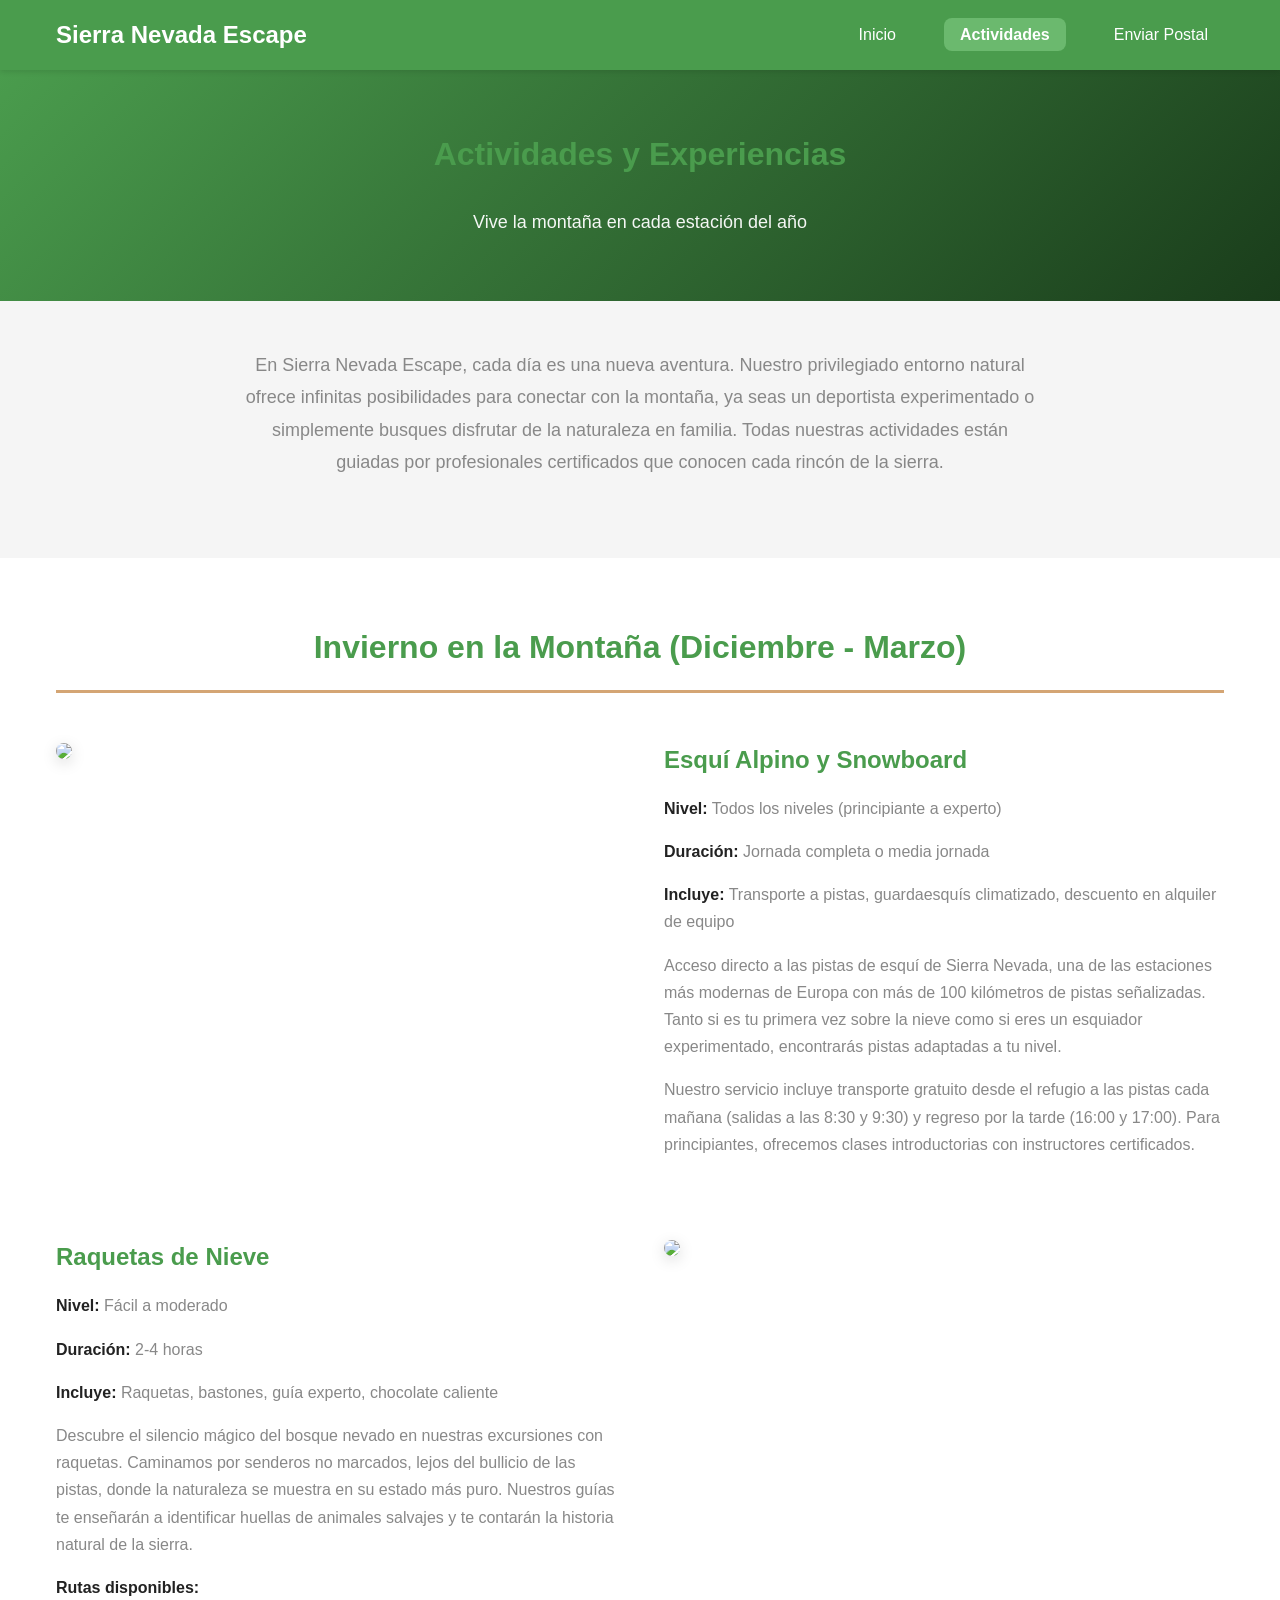
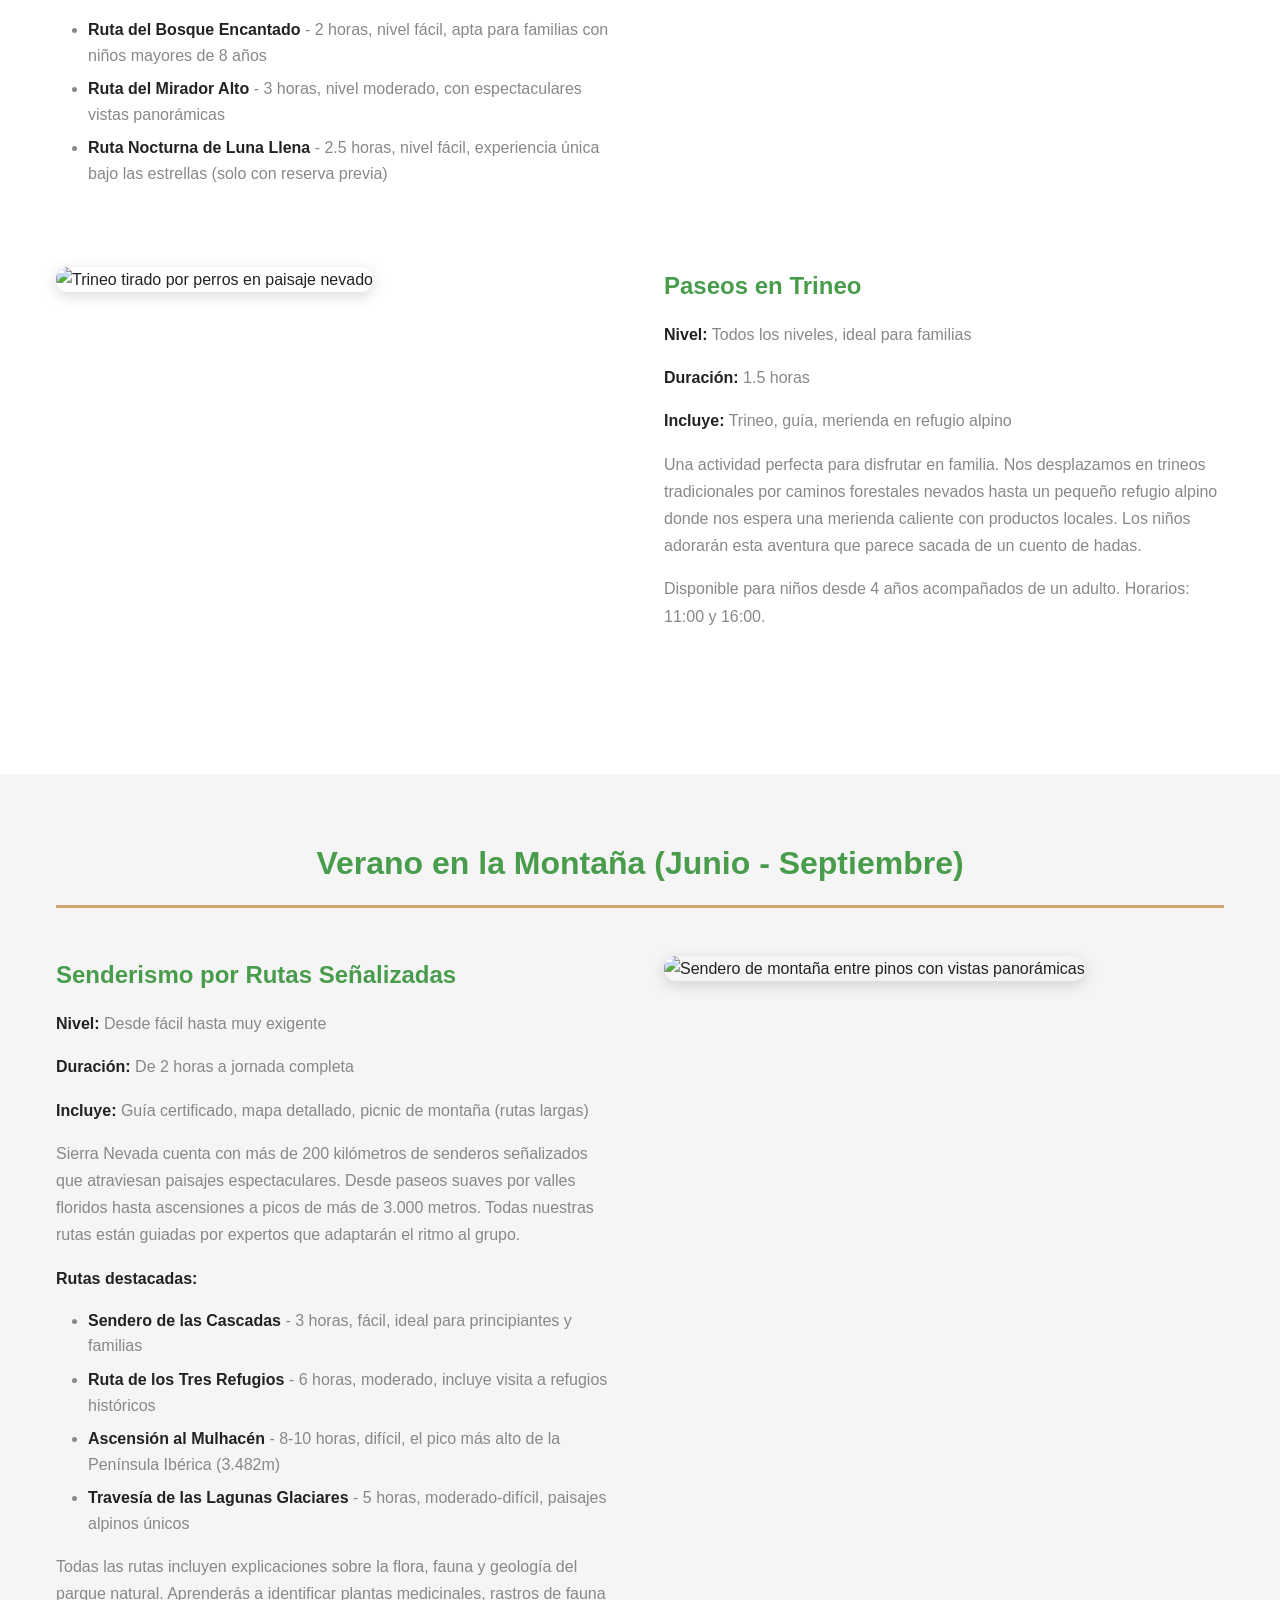
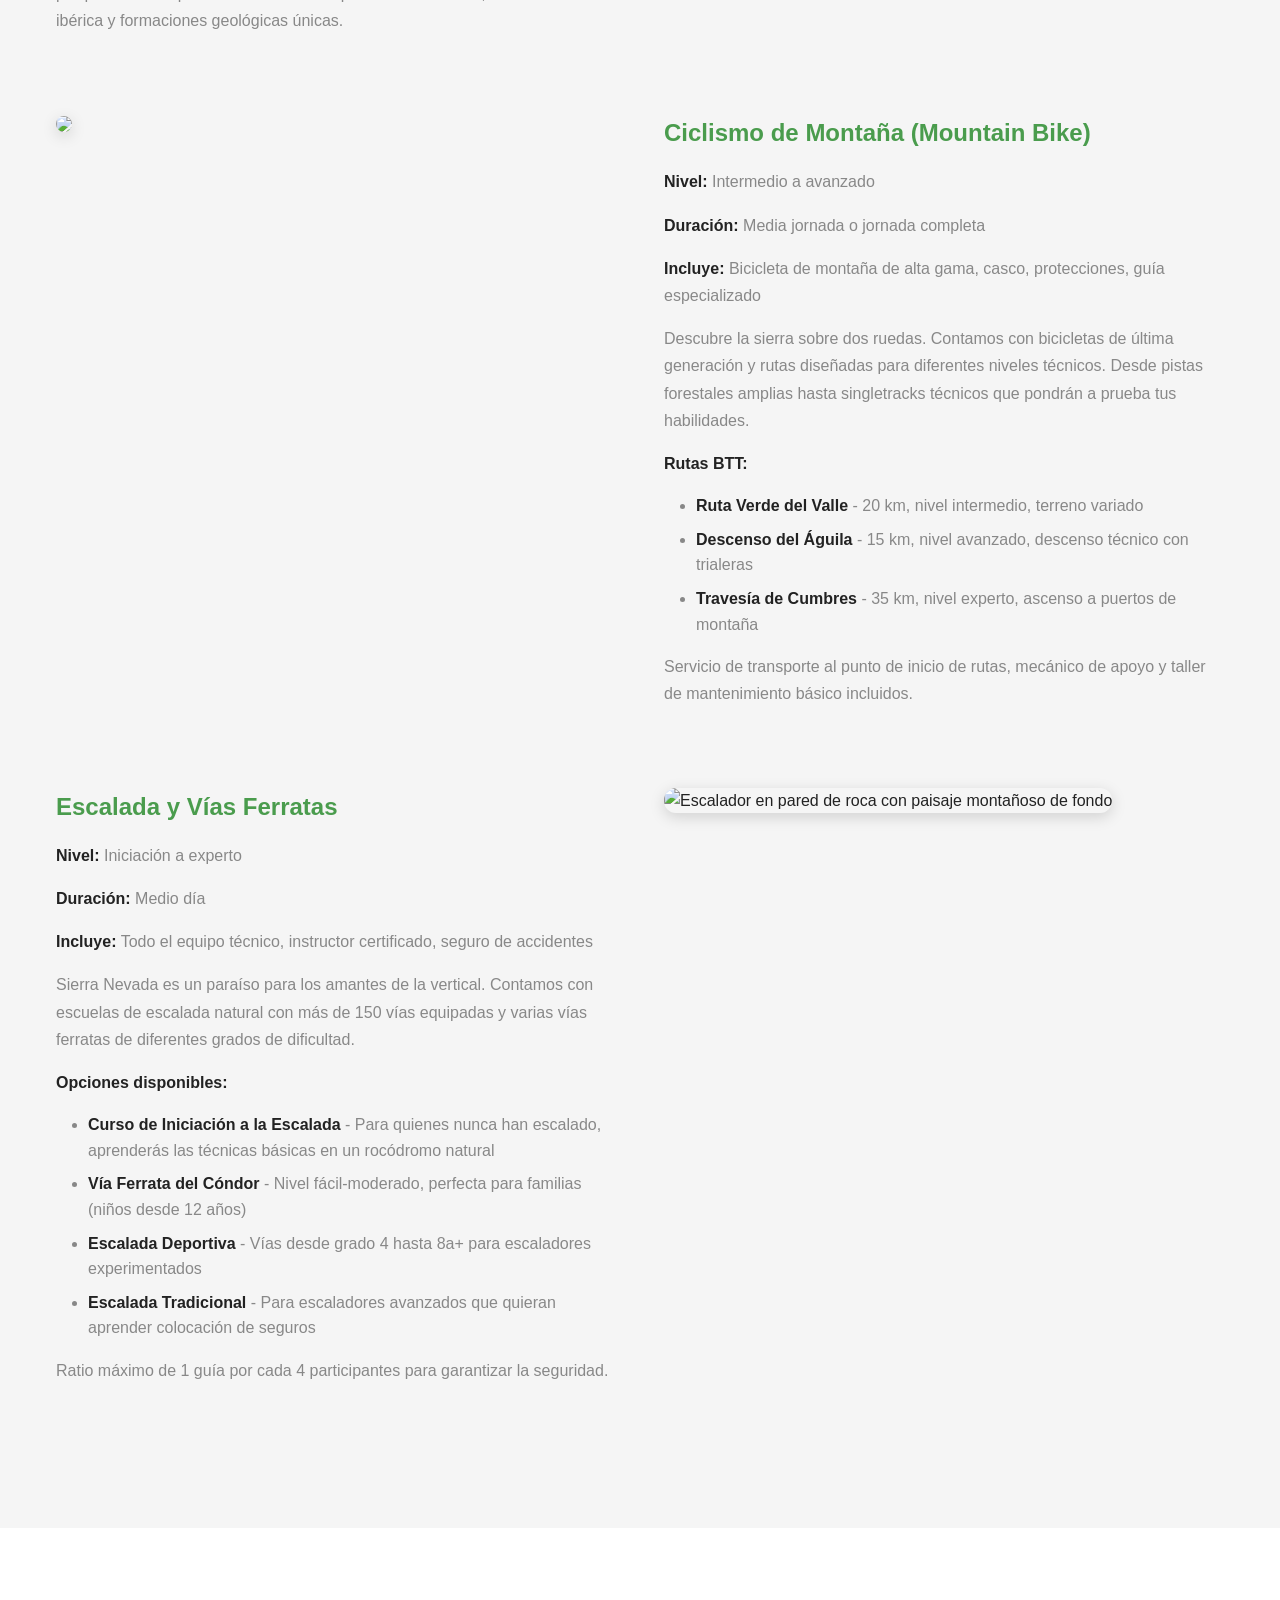
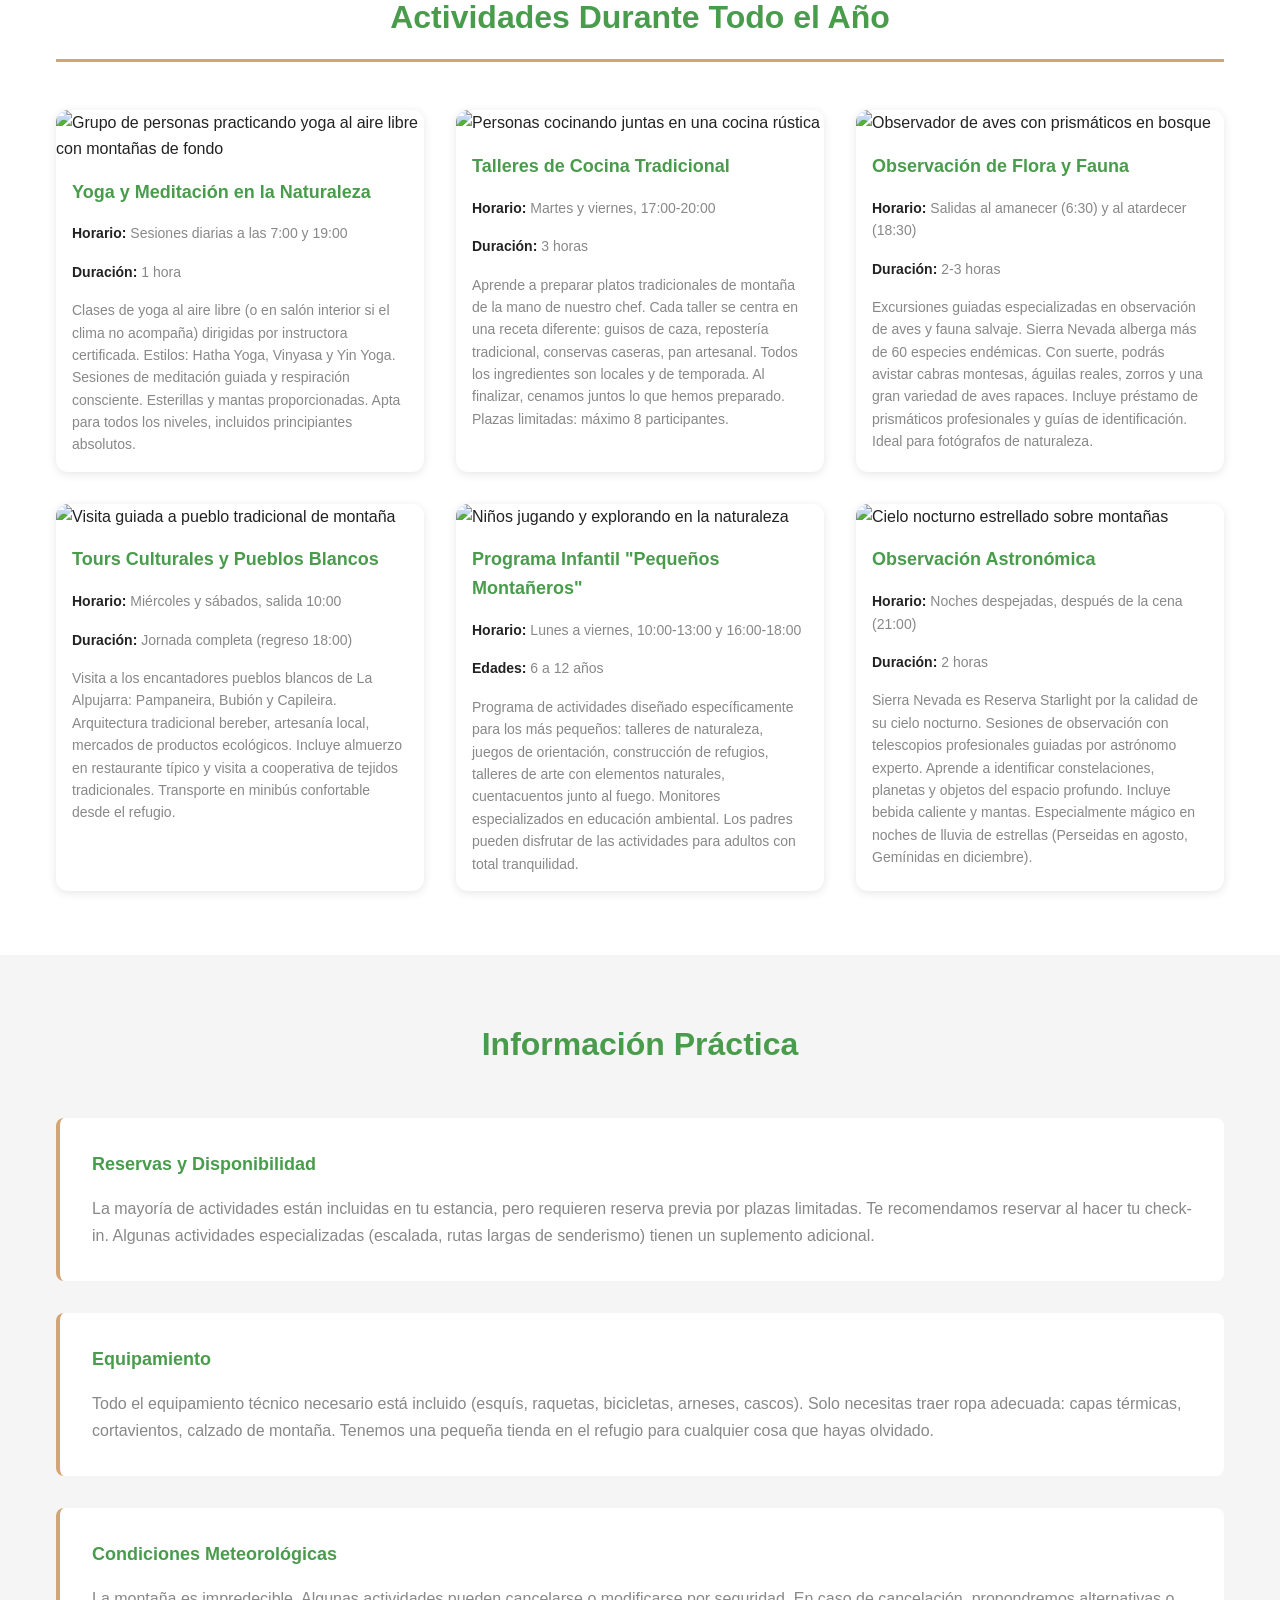
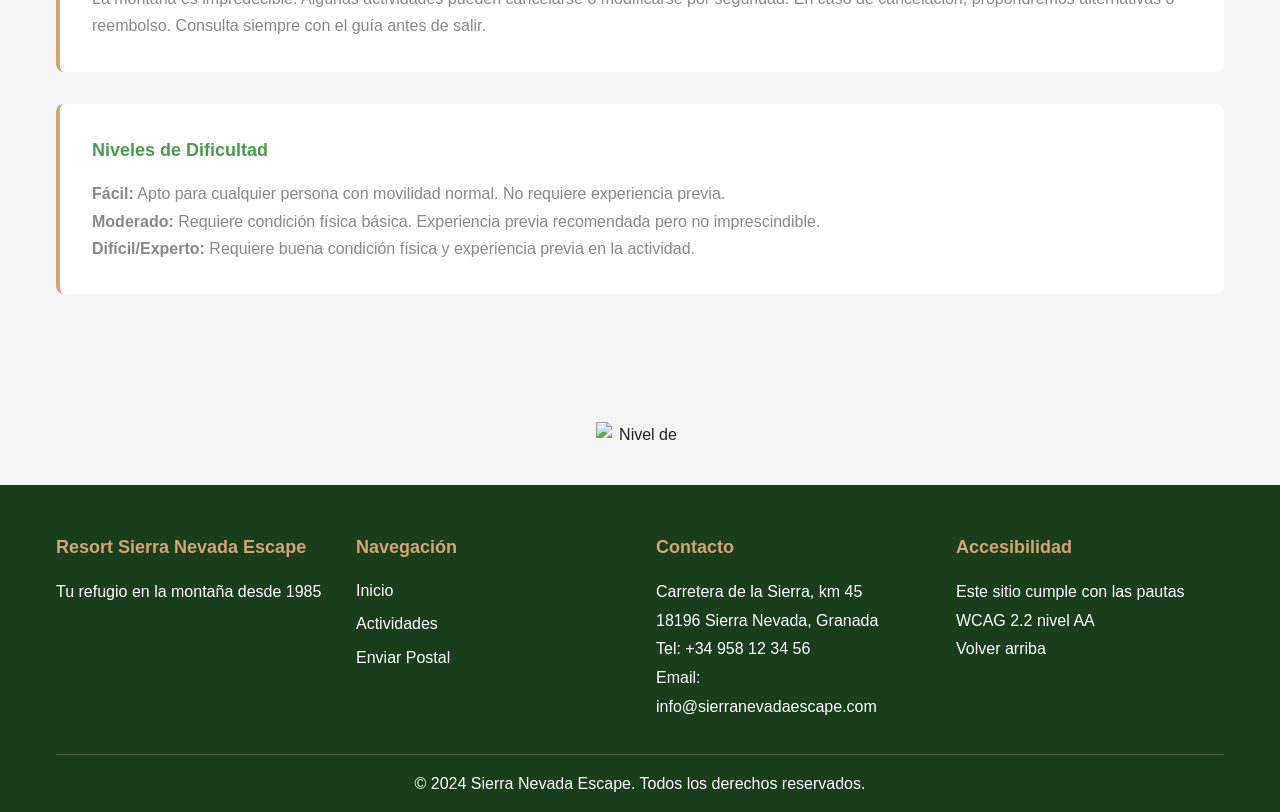
==== actividades.html @ b244ad47 "Init commit" ====
<!DOCTYPE html>
<html>

<head>
    <meta charset="UTF-8">
    <meta name="viewport" content="width=device-width, initial-scale=1.0">
    <meta name="description"
        content="Actividades en Sierra Nevada Escape - Esquí, senderismo, escalada y mucho más durante todo el año en nuestro refugio de montaña.">
    <title>Actividades | Sierra Nevada Escape</title>
    <link rel="stylesheet" href="styles.css">
</head>

<body>

    <header role="banner">
        <nav role="navigation" aria-label="Navegación principal">
            <div class="nav-container">
                <h1 class="logo"><a href="index.html">Sierra Nevada Escape</a></h1>
                <ul class="nav-menu">
                    <li><a href="index.html">Inicio</a></li>
                    <li><a href="actividades.html" aria-current="page">Actividades</a></li>
                    <li><a href="postal.html">Enviar Postal</a></li>
                </ul>
            </div>
        </nav>
    </header>

    <main id="main-content" role="main">
        <!-- Page Header -->
        <section class="page-header" aria-labelledby="page-title">
            <div class="container">
                <h2 id="page-title">Actividades y Experiencias</h2>
                <p class="page-subtitle">Vive la montaña en cada estación del año</p>
            </div>
        </section>

        <!-- Intro Section -->
        <section class="intro-section" aria-labelledby="intro-title">
            <div class="container">
                <h3 id="intro-title" class="sr-only">Introducción a nuestras actividades</h3>
                <p class="intro-text">En Sierra Nevada Escape, cada día es una nueva aventura. Nuestro privilegiado
                    entorno natural ofrece infinitas posibilidades para conectar con la montaña, ya seas un deportista
                    experimentado o simplemente busques disfrutar de la naturaleza en familia. Todas nuestras
                    actividades están guiadas por profesionales certificados que conocen cada rincón de la sierra.</p>
            </div>
        </section>

        <!-- Actividades de Invierno -->
        <section id="invierno" class="actividades-temporada" aria-labelledby="invierno-title">
            <div class="container">
                <h3 id="invierno-title">Invierno en la Montaña (Diciembre - Marzo)</h3>

                <article class="actividad-detallada">
                    <div class="actividad-imagen">
                        <img src="https://images.unsplash.com/photo-1646147188656-a5b181ff38c4?q=80&w=1331&auto=format&fit=crop&ixlib=rb-4.1.0&ixid=M3wxMjA3fDB8MHxwaG90by1wYWdlfHx8fGVufDB8fHx8fA%3D%3D"
                            loading="lazy">
                    </div>
                    <div class="actividad-contenido">
                        <h4>Esquí Alpino y Snowboard</h4>
                        <p><strong>Nivel:</strong> Todos los niveles (principiante a experto)</p>
                        <p><strong>Duración:</strong> Jornada completa o media jornada</p>
                        <p><strong>Incluye:</strong> Transporte a pistas, guardaesquís climatizado, descuento en
                            alquiler de equipo</p>

                        <p>Acceso directo a las pistas de esquí de Sierra Nevada, una de las estaciones más modernas de
                            Europa con más de 100 kilómetros de pistas señalizadas. Tanto si es tu primera vez sobre la
                            nieve como si eres un esquiador experimentado, encontrarás pistas adaptadas a tu nivel.</p>

                        <p>Nuestro servicio incluye transporte gratuito desde el refugio a las pistas cada mañana
                            (salidas a las 8:30 y 9:30) y regreso por la tarde (16:00 y 17:00). Para principiantes,
                            ofrecemos clases introductorias con instructores certificados.</p>
                    </div>
                </article>

                <article class="actividad-detallada">
                    <div class="actividad-contenido">
                        <h4>Raquetas de Nieve</h4>
                        <p><strong>Nivel:</strong> Fácil a moderado</p>
                        <p><strong>Duración:</strong> 2-4 horas</p>
                        <p><strong>Incluye:</strong> Raquetas, bastones, guía experto, chocolate caliente</p>

                        <p>Descubre el silencio mágico del bosque nevado en nuestras excursiones con raquetas. Caminamos
                            por senderos no marcados, lejos del bullicio de las pistas, donde la naturaleza se muestra
                            en su estado más puro. Nuestros guías te enseñarán a identificar huellas de animales
                            salvajes y te contarán la historia natural de la sierra.</p>

                        <p><strong>Rutas disponibles:</strong></p>
                        <ul>
                            <li><strong>Ruta del Bosque Encantado</strong> - 2 horas, nivel fácil, apta para familias
                                con niños mayores de 8 años</li>
                            <li><strong>Ruta del Mirador Alto</strong> - 3 horas, nivel moderado, con espectaculares
                                vistas panorámicas</li>
                            <li><strong>Ruta Nocturna de Luna Llena</strong> - 2.5 horas, nivel fácil, experiencia única
                                bajo las estrellas (solo con reserva previa)</li>
                        </ul>
                    </div>
                    <div class="actividad-imagen">
                        <img src="https://images.unsplash.com/photo-1728081931321-259cebd46e2c?q=80&w=1171&auto=format&fit=crop&ixlib=rb-4.1.0&ixid=M3wxMjA3fDB8MHxwaG90by1wYWdlfHx8fGVufDB8fHx8fA%3D%3D"
                            loading="lazy">
                    </div>
                </article>

                <article class="actividad-detallada">
                    <div class="actividad-imagen">
                        <img src="https://images.unsplash.com/photo-1641646946740-a3aca8f44855?q=80&w=1170&auto=format&fit=crop&ixlib=rb-4.1.0&ixid=M3wxMjA3fDB8MHxwaG90by1wYWdlfHx8fGVufDB8fHx8fA%3D%3D"
                            alt="Trineo tirado por perros en paisaje nevado" loading="lazy">
                    </div>
                    <div class="actividad-contenido">
                        <h4>Paseos en Trineo</h4>
                        <p><strong>Nivel:</strong> Todos los niveles, ideal para familias</p>
                        <p><strong>Duración:</strong> 1.5 horas</p>
                        <p><strong>Incluye:</strong> Trineo, guía, merienda en refugio alpino</p>

                        <p>Una actividad perfecta para disfrutar en familia. Nos desplazamos en trineos tradicionales
                            por caminos forestales nevados hasta un pequeño refugio alpino donde nos espera una merienda
                            caliente con productos locales. Los niños adorarán esta aventura que parece sacada de un
                            cuento de hadas.</p>

                        <p>Disponible para niños desde 4 años acompañados de un adulto. Horarios: 11:00 y 16:00.</p>
                    </div>
                </article>
            </div>
        </section>

        <!-- Actividades de Verano -->
        <section id="verano" class="actividades-temporada bg-light" aria-labelledby="verano-title">
            <div class="container">
                <h3 id="verano-title">Verano en la Montaña (Junio - Septiembre)</h3>

                <article class="actividad-detallada">
                    <div class="actividad-contenido">
                        <h4>Senderismo por Rutas Señalizadas</h4>
                        <p><strong>Nivel:</strong> Desde fácil hasta muy exigente</p>
                        <p><strong>Duración:</strong> De 2 horas a jornada completa</p>
                        <p><strong>Incluye:</strong> Guía certificado, mapa detallado, picnic de montaña (rutas largas)
                        </p>

                        <p>Sierra Nevada cuenta con más de 200 kilómetros de senderos señalizados que atraviesan
                            paisajes espectaculares. Desde paseos suaves por valles floridos hasta ascensiones a picos
                            de más de 3.000 metros. Todas nuestras rutas están guiadas por expertos que adaptarán el
                            ritmo al grupo.</p>

                        <p><strong>Rutas destacadas:</strong></p>
                        <ul>
                            <li><strong>Sendero de las Cascadas</strong> - 3 horas, fácil, ideal para principiantes y
                                familias</li>
                            <li><strong>Ruta de los Tres Refugios</strong> - 6 horas, moderado, incluye visita a
                                refugios históricos</li>
                            <li><strong>Ascensión al Mulhacén</strong> - 8-10 horas, difícil, el pico más alto de la
                                Península Ibérica (3.482m)</li>
                            <li><strong>Travesía de las Lagunas Glaciares</strong> - 5 horas, moderado-difícil, paisajes
                                alpinos únicos</li>
                        </ul>

                        <p>Todas las rutas incluyen explicaciones sobre la flora, fauna y geología del parque natural.
                            Aprenderás a identificar plantas medicinales, rastros de fauna ibérica y formaciones
                            geológicas únicas.</p>
                    </div>
                    <div class="actividad-imagen">
                        <img src="https://images.unsplash.com/photo-1501555088652-021faa106b9b?q=80&w=1173&auto=format&fit=crop&ixlib=rb-4.1.0&ixid=M3wxMjA3fDB8MHxwaG90by1wYWdlfHx8fGVufDB8fHx8fA%3D%3D"
                            alt="Sendero de montaña entre pinos con vistas panorámicas" loading="lazy">
                    </div>
                </article>

                <article class="actividad-detallada">
                    <div class="actividad-imagen">
                        <img src="https://images.unsplash.com/photo-1544191696-102dbdaeeaa0?w=800&h=600&fit=crop"
                            loading="lazy">
                    </div>
                    <div class="actividad-contenido">
                        <h4>Ciclismo de Montaña (Mountain Bike)</h4>
                        <p><strong>Nivel:</strong> Intermedio a avanzado</p>
                        <p><strong>Duración:</strong> Media jornada o jornada completa</p>
                        <p><strong>Incluye:</strong> Bicicleta de montaña de alta gama, casco, protecciones, guía
                            especializado</p>

                        <p>Descubre la sierra sobre dos ruedas. Contamos con bicicletas de última generación y rutas
                            diseñadas para diferentes niveles técnicos. Desde pistas forestales amplias hasta
                            singletracks técnicos que pondrán a prueba tus habilidades.</p>

                        <p><strong>Rutas BTT:</strong></p>
                        <ul>
                            <li><strong>Ruta Verde del Valle</strong> - 20 km, nivel intermedio, terreno variado</li>
                            <li><strong>Descenso del Águila</strong> - 15 km, nivel avanzado, descenso técnico con
                                trialeras</li>
                            <li><strong>Travesía de Cumbres</strong> - 35 km, nivel experto, ascenso a puertos de
                                montaña</li>
                        </ul>

                        <p>Servicio de transporte al punto de inicio de rutas, mecánico de apoyo y taller de
                            mantenimiento básico incluidos.</p>
                    </div>
                </article>

                <article class="actividad-detallada">
                    <div class="actividad-contenido">
                        <h4>Escalada y Vías Ferratas</h4>
                        <p><strong>Nivel:</strong> Iniciación a experto</p>
                        <p><strong>Duración:</strong> Medio día</p>
                        <p><strong>Incluye:</strong> Todo el equipo técnico, instructor certificado, seguro de
                            accidentes</p>

                        <p>Sierra Nevada es un paraíso para los amantes de la vertical. Contamos con escuelas de
                            escalada natural con más de 150 vías equipadas y varias vías ferratas de diferentes grados
                            de dificultad.</p>

                        <p><strong>Opciones disponibles:</strong></p>
                        <ul>
                            <li><strong>Curso de Iniciación a la Escalada</strong> - Para quienes nunca han escalado,
                                aprenderás las técnicas básicas en un rocódromo natural</li>
                            <li><strong>Vía Ferrata del Cóndor</strong> - Nivel fácil-moderado, perfecta para familias
                                (niños desde 12 años)</li>
                            <li><strong>Escalada Deportiva</strong> - Vías desde grado 4 hasta 8a+ para escaladores
                                experimentados</li>
                            <li><strong>Escalada Tradicional</strong> - Para escaladores avanzados que quieran aprender
                                colocación de seguros</li>
                        </ul>

                        <p>Ratio máximo de 1 guía por cada 4 participantes para garantizar la seguridad.</p>
                    </div>
                    <div class="actividad-imagen">
                        <img src="https://images.unsplash.com/photo-1545212586-f25d3631b77f?q=80&w=1167&auto=format&fit=crop&ixlib=rb-4.1.0&ixid=M3wxMjA3fDB8MHxwaG90by1wYWdlfHx8fGVufDB8fHx8fA%3D%3D"
                            alt="Escalador en pared de roca con paisaje montañoso de fondo" loading="lazy">
                    </div>
                </article>
            </div>
        </section>

        <!-- Actividades Todo el Año -->
        <section id="todo-ano" class="actividades-temporada" aria-labelledby="todo-ano-title">
            <div class="container">
                <h3 id="todo-ano-title">Actividades Durante Todo el Año</h3>

                <div class="grid">
                    <article class="activity-card-extended">
                        <img src="https://images.unsplash.com/photo-1506126613408-eca07ce68773?w=600&h=400&fit=crop"
                            alt="Grupo de personas practicando yoga al aire libre con montañas de fondo" loading="lazy">
                        <h4>Yoga y Meditación en la Naturaleza</h4>
                        <p><strong>Horario:</strong> Sesiones diarias a las 7:00 y 19:00</p>
                        <p><strong>Duración:</strong> 1 hora</p>
                        <p>Clases de yoga al aire libre (o en salón interior si el clima no acompaña) dirigidas por
                            instructora certificada. Estilos: Hatha Yoga, Vinyasa y Yin Yoga. Sesiones de meditación
                            guiada y respiración consciente. Esterillas y mantas proporcionadas. Apta para todos los
                            niveles, incluidos principiantes absolutos.</p>
                    </article>

                    <article class="activity-card-extended">
                        <img src="https://images.unsplash.com/photo-1556910103-1c02745aae4d?w=600&h=400&fit=crop"
                            alt="Personas cocinando juntas en una cocina rústica" loading="lazy">
                        <h4>Talleres de Cocina Tradicional</h4>
                        <p><strong>Horario:</strong> Martes y viernes, 17:00-20:00</p>
                        <p><strong>Duración:</strong> 3 horas</p>
                        <p>Aprende a preparar platos tradicionales de montaña de la mano de nuestro chef. Cada taller se
                            centra en una receta diferente: guisos de caza, repostería tradicional, conservas caseras,
                            pan artesanal. Todos los ingredientes son locales y de temporada. Al finalizar, cenamos
                            juntos lo que hemos preparado. Plazas limitadas: máximo 8 participantes.</p>
                    </article>

                    <article class="activity-card-extended">
                        <img src="https://images.unsplash.com/photo-1516738901171-8eb4fc13bd20?w=600&h=400&fit=crop"
                            alt="Observador de aves con prismáticos en bosque" loading="lazy">
                        <h4>Observación de Flora y Fauna</h4>
                        <p><strong>Horario:</strong> Salidas al amanecer (6:30) y al atardecer (18:30)</p>
                        <p><strong>Duración:</strong> 2-3 horas</p>
                        <p>Excursiones guiadas especializadas en observación de aves y fauna salvaje. Sierra Nevada
                            alberga más de 60 especies endémicas. Con suerte, podrás avistar cabras montesas, águilas
                            reales, zorros y una gran variedad de aves rapaces. Incluye préstamo de prismáticos
                            profesionales y guías de identificación. Ideal para fotógrafos de naturaleza.</p>
                    </article>

                    <article class="activity-card-extended">
                        <img src="https://images.unsplash.com/photo-1503454537195-1dcabb73ffb9?w=600&h=400&fit=crop"
                            alt="Visita guiada a pueblo tradicional de montaña" loading="lazy">
                        <h4>Tours Culturales y Pueblos Blancos</h4>
                        <p><strong>Horario:</strong> Miércoles y sábados, salida 10:00</p>
                        <p><strong>Duración:</strong> Jornada completa (regreso 18:00)</p>
                        <p>Visita a los encantadores pueblos blancos de La Alpujarra: Pampaneira, Bubión y Capileira.
                            Arquitectura tradicional bereber, artesanía local, mercados de productos ecológicos. Incluye
                            almuerzo en restaurante típico y visita a cooperativa de tejidos tradicionales. Transporte
                            en minibús confortable desde el refugio.</p>
                    </article>

                    <article class="activity-card-extended">
                        <img src="https://images.unsplash.com/photo-1596464716127-f2a82984de30?w=600&h=400&fit=crop"
                            alt="Niños jugando y explorando en la naturaleza" loading="lazy">
                        <h4>Programa Infantil "Pequeños Montañeros"</h4>
                        <p><strong>Horario:</strong> Lunes a viernes, 10:00-13:00 y 16:00-18:00</p>
                        <p><strong>Edades:</strong> 6 a 12 años</p>
                        <p>Programa de actividades diseñado específicamente para los más pequeños: talleres de
                            naturaleza, juegos de orientación, construcción de refugios, talleres de arte con elementos
                            naturales, cuentacuentos junto al fuego. Monitores especializados en educación ambiental.
                            Los padres pueden disfrutar de las actividades para adultos con total tranquilidad.</p>
                    </article>

                    <article class="activity-card-extended">
                        <img src="https://images.unsplash.com/photo-1419242902214-272b3f66ee7a?w=600&h=400&fit=crop"
                            alt="Cielo nocturno estrellado sobre montañas" loading="lazy">
                        <h4>Observación Astronómica</h4>
                        <p><strong>Horario:</strong> Noches despejadas, después de la cena (21:00)</p>
                        <p><strong>Duración:</strong> 2 horas</p>
                        <p>Sierra Nevada es Reserva Starlight por la calidad de su cielo nocturno. Sesiones de
                            observación con telescopios profesionales guiadas por astrónomo experto. Aprende a
                            identificar constelaciones, planetas y objetos del espacio profundo. Incluye bebida caliente
                            y mantas. Especialmente mágico en noches de lluvia de estrellas (Perseidas en agosto,
                            Gemínidas en diciembre).</p>
                    </article>
                </div>
            </div>
        </section>

        <!-- Información Práctica -->
        <section class="info-practica" aria-labelledby="info-title">
            <div class="container">
                <h3 id="info-title">Información Práctica</h3>

                <article class="info-box">
                    <h4>Reservas y Disponibilidad</h4>
                    <p>La mayoría de actividades están incluidas en tu estancia, pero requieren reserva previa por
                        plazas limitadas. Te recomendamos reservar al hacer tu check-in. Algunas actividades
                        especializadas (escalada, rutas largas de senderismo) tienen un suplemento adicional.</p>
                </article>

                <article class="info-box">
                    <h4>Equipamiento</h4>
                    <p>Todo el equipamiento técnico necesario está incluido (esquís, raquetas, bicicletas, arneses,
                        cascos). Solo necesitas traer ropa adecuada: capas térmicas, cortavientos, calzado de montaña.
                        Tenemos una pequeña tienda en el refugio para cualquier cosa que hayas olvidado.</p>
                </article>

                <article class="info-box">
                    <h4>Condiciones Meteorológicas</h4>
                    <p>La montaña es impredecible. Algunas actividades pueden cancelarse o modificarse por seguridad. En
                        caso de cancelación, propondremos alternativas o reembolso. Consulta siempre con el guía antes
                        de salir.</p>
                </article>

                <article class="info-box">
                    <h4>Niveles de Dificultad</h4>
                    <p><strong>Fácil:</strong> Apto para cualquier persona con movilidad normal. No requiere experiencia
                        previa.<br>
                        <strong>Moderado:</strong> Requiere condición física básica. Experiencia previa recomendada pero
                        no imprescindible.<br>
                        <strong>Difícil/Experto:</strong> Requiere buena condición física y experiencia previa en la
                        actividad.
                    </p>
                </article>
            </div>
        </section>
    </main>

    <!-- Accessibility Features Info -->
    <section class="accessibility-info" aria-labelledby="accessibility-title">
        <h2 id="accessibility-title" class="sr-only">Información de accesibilidad</h2>
        <div class="wcag-badges">
            <img src="https://www.w3.org/WAI/wcag2AA-blue.png"
                alt="Nivel de conformidad AA de las Pautas de Accesibilidad para el Contenido Web 2.2" width="88"
                height="31">
        </div>
    </section>

    <footer role="contentinfo">
        <div class="container">
            <div class="footer-content">
                <div class="footer-section">
                    <h3>Resort Sierra Nevada Escape</h3>
                    <p>Tu refugio en la montaña desde 1985</p>
                </div>

                <div class="footer-section">
                    <h3>Navegación</h3>
                    <ul class="footer-links">
                        <li><a href="index.html">Inicio</a></li>
                        <li><a href="actividades.html">Actividades</a></li>
                        <li><a href="postal.html">Enviar Postal</a></li>
                    </ul>
                </div>

                <div class="footer-section">
                    <h3>Contacto</h3>
                    <address>
                        <p>Carretera de la Sierra, km 45</p>
                        <p>18196 Sierra Nevada, Granada</p>
                        <p>Tel: <a href="tel:+34958123456">+34 958 12 34 56</a></p>
                        <p>Email: <a href="mailto:info@sierranevadaescape.com">info@sierranevadaescape.com</a></p>
                    </address>
                </div>

                <div class="footer-section">
                    <h3>Accesibilidad</h3>
                    <p>Este sitio cumple con las pautas WCAG 2.2 nivel AA</p>
                    <p><a href="#main-content">Volver arriba</a></p>
                </div>
            </div>

            <div class="footer-bottom">
                <p>&copy; 2024 Sierra Nevada Escape. Todos los derechos reservados.</p>
            </div>
        </div>
    </footer>

    <script src="app.js"></script>
</body>

</html>
---- styles.css ----
/* ================================
   CSS Variables para accesibilidad
   ================================ */
:root {
    /* Colores principales con contraste WCAG AA */
    --color-primary: #4a9c4d;
    --color-primary-dark: #1a3d1b;
    --color-primary-light: #6bb96e;
    --color-secondary: #d4a574;
    --color-accent: #8b4513;

    /* Colores de fondo */
    --color-bg-light: #ffffff;
    --color-bg-gray: #f5f5f5;
    --color-bg-dark: #333333;

    /* Colores de texto con contraste adecuado */
    --color-text-dark: #222222;
    --color-text-light: #ffffff;
    --color-text-gray: #888888;

    /* Estados */
    --color-error: #c41e3a;
    --color-success: #2d862d;
    --color-focus: #0066cc;

    /* Espaciado */
    --spacing-xs: 0.5rem;
    --spacing-sm: 1rem;
    --spacing-md: 2rem;
    --spacing-lg: 3rem;
    --spacing-xl: 4rem;

    /* Tipografía */
    --font-family-base: -apple-system, BlinkMacSystemFont, 'Segoe UI', Roboto, 'Helvetica Neue', Arial, sans-serif;
    --font-size-base: 16px;
    --font-size-sm: 0.875rem;
    --font-size-lg: 1.125rem;
    --font-size-xl: 1.5rem;
    --font-size-2xl: 2rem;
    --font-size-3xl: 2.5rem;

    --line-height-base: 1.6;
    --line-height-heading: 1.3;

    /* Transiciones */
    --transition-base: all 0.3s ease;

    /* Bordes */
    --border-radius: 8px;
    --border-radius-lg: 12px;
}

/* ================================
   Reset y Base
   ================================ */
* {
    margin: 0;
    padding: 0;
    box-sizing: border-box;
}

html {
    scroll-behavior: smooth;
    font-size: var(--font-size-base);
}

body {
    font-family: var(--font-family-base);
    line-height: var(--line-height-base);
    color: var(--color-text-dark);
    background-color: var(--color-bg-light);
}

/* ================================
   Accesibilidad
   ================================ */

/* Skip link para navegación por teclado */
.skip-link {
    position: absolute;
    top: -40px;
    left: 0;
    background: var(--color-primary);
    color: var(--color-text-light);
    padding: var(--spacing-sm);
    text-decoration: none;
    z-index: 100;
    font-weight: bold;
}

.skip-link:focus {
    top: 0;
}

/* Texto solo para lectores de pantalla */
.sr-only {
    position: absolute;
    width: 1px;
    height: 1px;
    padding: 0;
    margin: -1px;
    overflow: hidden;
    clip: rect(0, 0, 0, 0);
    white-space: nowrap;
    border-width: 0;
}

/* Focus visible para navegación por teclado */
*:focus-visible {
    outline: 3px solid var(--color-focus);
    outline-offset: 2px;
}

/* ================================
   Header y Navegación
   ================================ */
header {
    background-color: var(--color-primary);
    color: var(--color-text-light);
    padding: var(--spacing-sm) 0;
    position: sticky;
    top: 0;
    z-index: 50;
    box-shadow: 0 2px 5px rgba(0, 0, 0, 0.1);
}

.nav-container {
    max-width: 1200px;
    margin: 0 auto;
    padding: 0 var(--spacing-sm);
    display: flex;
    justify-content: space-between;
    align-items: center;
    flex-wrap: wrap;
}

.logo {
    font-size: var(--font-size-xl);
    font-weight: bold;
    margin: 0;
}

.nav-menu {
    list-style: none;
    display: flex;
    gap: var(--spacing-md);
    flex-wrap: wrap;
}

.nav-menu a {
    color: var(--color-text-light);
    text-decoration: none;
    padding: var(--spacing-xs) var(--spacing-sm);
    border-radius: var(--border-radius);
    transition: var(--transition-base);
}

.nav-menu a:hover,
.nav-menu a:focus {
    background-color: var(--color-primary-light);
}

/* ================================
   Hero Section
   ================================ */
.hero {
    background: linear-gradient(rgba(44, 95, 45, 0.7), rgba(44, 95, 45, 0.7)),
        url('https://images.unsplash.com/photo-1506905925346-21bda4d32df4?w=1600&h=900&fit=crop') center/cover;
    color: var(--color-text-light);
    padding: var(--spacing-xl) var(--spacing-sm);
    text-align: center;
    min-height: 500px;
    display: flex;
    align-items: center;
    justify-content: center;
}

.hero-content {
    max-width: 800px;
}

.hero-content h2 {
    font-size: var(--font-size-3xl);
    margin-bottom: var(--spacing-sm);
    line-height: var(--line-height-heading);
}

.hero-subtitle {
    font-size: var(--font-size-xl);
    margin-bottom: var(--spacing-md);
}

.hero-description {
    font-size: var(--font-size-lg);
    margin-bottom: var(--spacing-md);
    max-width: 600px;
    margin-left: auto;
    margin-right: auto;
}

.cta-button {
    display: inline-block;
    background-color: var(--color-secondary);
    color: var(--color-text-dark);
    padding: var(--spacing-sm) var(--spacing-md);
    border-radius: var(--border-radius);
    text-decoration: none;
    font-weight: bold;
    font-size: var(--font-size-lg);
    transition: var(--transition-base);
}

.cta-button:hover,
.cta-button:focus {
    background-color: var(--color-accent);
    color: var(--color-text-light);
    transform: translateY(-2px);
    box-shadow: 0 4px 8px rgba(0, 0, 0, 0.2);
}

/* ================================
   WCAG Badges
   ================================ */
.accessibility-info {
    background-color: var(--color-bg-gray);
    padding: var(--spacing-md) 0;
    text-align: center;
}

.wcag-badges {
    display: flex;
    justify-content: center;
    align-items: center;
    gap: var(--spacing-sm);
}

/* ================================
   Container y Grid
   ================================ */
.container {
    max-width: 1200px;
    margin: 0 auto;
    padding: 0 var(--spacing-sm);
}

section {
    padding: var(--spacing-xl) 0;
}

section h2 {
    font-size: var(--font-size-2xl);
    margin-bottom: var(--spacing-md);
    text-align: center;
    color: var(--color-primary);
    line-height: var(--line-height-heading);
}

.section-intro {
    text-align: center;
    font-size: var(--font-size-lg);
    max-width: 700px;
    margin: 0 auto var(--spacing-lg);
    color: var(--color-text-gray);
}

.grid {
    display: grid;
    grid-template-columns: repeat(auto-fit, minmax(300px, 1fr));
    gap: var(--spacing-md);
    margin-top: var(--spacing-md);
}

/* ================================
   Cards
   ================================ */
.card {
    background: var(--color-bg-light);
    border-radius: var(--border-radius-lg);
    overflow: hidden;
    box-shadow: 0 2px 10px rgba(0, 0, 0, 0.1);
    transition: var(--transition-base);
}

.card:hover,
.card:focus-within {
    transform: translateY(-5px);
    box-shadow: 0 5px 20px rgba(0, 0, 0, 0.15);
}

.card img {
    width: 100%;
    height: 250px;
    object-fit: cover;
    display: block;
}

.card h3 {
    font-size: var(--font-size-xl);
    margin: var(--spacing-sm);
    color: var(--color-primary);
}

.card p {
    margin: 0 var(--spacing-sm) var(--spacing-sm);
    color: var(--color-text-gray);
}

/* ================================
   Instalaciones Section
   ================================ */
.instalaciones {
    background-color: var(--color-bg-light);
}

/* ================================
   Actividades Section
   ================================ */
.actividades {
    background-color: var(--color-bg-gray);
}

.activity-card {
    background: var(--color-bg-light);
    padding: var(--spacing-md);
    border-radius: var(--border-radius-lg);
    box-shadow: 0 2px 10px rgba(0, 0, 0, 0.1);
}

.activity-card h3 {
    font-size: var(--font-size-xl);
    color: var(--color-primary);
    margin-bottom: var(--spacing-sm);
    border-bottom: 2px solid var(--color-secondary);
    padding-bottom: var(--spacing-xs);
}

.activity-card ul {
    list-style-position: inside;
    padding-left: 0;
}

.activity-card li {
    padding: var(--spacing-xs) 0;
    color: var(--color-text-gray);
}

/* ================================
   Video Section
   ================================ */
.video-section {
    background-color: var(--color-bg-light);
}

.video-wrapper {
    max-width: 900px;
    margin: 0 auto;
}

.video-wrapper video {
    width: 100%;
    height: auto;
    border-radius: var(--border-radius-lg);
    box-shadow: 0 5px 20px rgba(0, 0, 0, 0.2);
}

.video-description {
    margin-top: var(--spacing-sm);
    text-align: center;
    color: var(--color-text-gray);
    font-style: italic;
}

/* ================================
   Formulario de Postal
   ================================ */
.postal-section {
    background-color: var(--color-bg-light);
}

.postal-form {
    max-width: 800px;
    margin: 0 auto;
    background: var(--color-bg-gray);
    padding: var(--spacing-lg);
    border-radius: var(--border-radius-lg);
    box-shadow: 0 2px 10px rgba(0, 0, 0, 0.1);
}

fieldset {
    border: 2px solid var(--color-primary);
    padding: var(--spacing-md);
    margin-bottom: var(--spacing-md);
    border-radius: var(--border-radius);
}

legend {
    font-weight: bold;
    font-size: var(--font-size-lg);
    color: var(--color-primary);
    padding: 0 var(--spacing-xs);
}

.image-selector {
    display: grid;
    grid-template-columns: repeat(auto-fit, minmax(150px, 1fr));
    gap: var(--spacing-sm);
    margin-top: var(--spacing-sm);
}

.image-option {
    position: relative;
    cursor: pointer;
    border: 3px solid transparent;
    border-radius: var(--border-radius);
    overflow: hidden;
    transition: var(--transition-base);
}

.image-option:hover,
.image-option:focus-within {
    border-color: var(--color-secondary);
}

.image-option input[type="radio"] {
    position: absolute;
    opacity: 0;
}

.image-option input[type="radio"]:checked+img {
    border: 4px solid var(--color-primary);
}

.image-option input[type="radio"]:focus+img {
    outline: 3px solid var(--color-focus);
    outline-offset: 2px;
}

.image-option img {
    width: 100%;
    height: 150px;
    object-fit: cover;
    display: block;
    border: 4px solid transparent;
    transition: var(--transition-base);
}

.image-label {
    display: block;
    padding: var(--spacing-xs);
    background: var(--color-bg-light);
    text-align: center;
    font-size: var(--font-size-sm);
    font-weight: 500;
}

.form-group {
    margin-bottom: var(--spacing-md);
}

.form-group label {
    display: block;
    font-weight: 600;
    margin-bottom: var(--spacing-xs);
    color: var(--color-text-dark);
}

.form-group input,
.form-group textarea {
    width: 100%;
    padding: var(--spacing-sm);
    border: 2px solid #cccccc;
    border-radius: var(--border-radius);
    font-family: var(--font-family-base);
    font-size: var(--font-size-base);
    transition: var(--transition-base);
}

.form-group input:focus,
.form-group textarea:focus {
    border-color: var(--color-primary);
    outline: none;
}

.form-group input:invalid:not(:placeholder-shown),
.form-group textarea:invalid:not(:placeholder-shown) {
    border-color: var(--color-error);
}

.help-text {
    display: block;
    margin-top: var(--spacing-xs);
    font-size: var(--font-size-sm);
    color: var(--color-text-gray);
}

.error-message {
    color: var(--color-error);
    font-size: var(--font-size-sm);
    margin-top: var(--spacing-xs);
    font-weight: 600;
    display: none;
}

.error-message:not(:empty) {
    display: block;
}

.submit-button {
    background-color: var(--color-primary);
    color: var(--color-text-light);
    padding: var(--spacing-sm) var(--spacing-lg);
    border: none;
    border-radius: var(--border-radius);
    font-size: var(--font-size-lg);
    font-weight: bold;
    cursor: pointer;
    transition: var(--transition-base);
    width: 100%;
}

.submit-button:hover,
.submit-button:focus {
    background-color: var(--color-primary-dark);
    transform: translateY(-2px);
    box-shadow: 0 4px 8px rgba(0, 0, 0, 0.2);
}

.submit-button:active {
    transform: translateY(0);
}

/* ================================
   Modal
   ================================ */
.modal {
    display: none;
    position: fixed;
    z-index: 1000;
    left: 0;
    top: 0;
    width: 100%;
    height: 100%;
    background-color: rgba(0, 0, 0, 0.7);
    align-items: center;
    justify-content: center;
}

.modal[aria-hidden="false"] {
    display: flex;
}

.modal-content {
    background-color: var(--color-bg-light);
    padding: var(--spacing-lg);
    border-radius: var(--border-radius-lg);
    max-width: 500px;
    width: 90%;
    box-shadow: 0 5px 30px rgba(0, 0, 0, 0.3);
    text-align: center;
}

.modal-content h3 {
    color: var(--color-success);
    font-size: var(--font-size-2xl);
    margin-bottom: var(--spacing-sm);
}

.modal-content p {
    margin-bottom: var(--spacing-md);
    font-size: var(--font-size-lg);
}

/* ================================
   Footer
   ================================ */
footer {
    background-color: var(--color-primary-dark);
    color: var(--color-text-light);
    padding: var(--spacing-lg) 0 var(--spacing-sm);
}

.footer-content {
    display: grid;
    grid-template-columns: repeat(auto-fit, minmax(250px, 1fr));
    gap: var(--spacing-md);
    margin-bottom: var(--spacing-md);
}

.footer-section h3 {
    font-size: var(--font-size-lg);
    margin-bottom: var(--spacing-sm);
    color: var(--color-secondary);
}

.footer-section p,
.footer-section address {
    font-style: normal;
    line-height: 1.8;
}

.footer-section a {
    color: var(--color-text-light);
    text-decoration: none;
    transition: var(--transition-base);
}

.footer-section a:hover,
.footer-section a:focus {
    color: var(--color-secondary);
    text-decoration: underline;
}

.footer-bottom {
    border-top: 1px solid rgba(255, 255, 255, 0.2);
    padding-top: var(--spacing-sm);
    text-align: center;
}

/* ================================
   Responsive
   ================================ */
@media (max-width: 768px) {
    :root {
        --font-size-3xl: 2rem;
        --font-size-2xl: 1.5rem;
        --font-size-xl: 1.25rem;
    }

    .nav-container {
        flex-direction: column;
        gap: var(--spacing-sm);
    }

    .nav-menu {
        flex-direction: column;
        width: 100%;
        text-align: center;
        gap: var(--spacing-xs);
    }

    .hero {
        min-height: 400px;
        padding: var(--spacing-lg) var(--spacing-sm);
    }

    .grid {
        grid-template-columns: 1fr;
    }

    .image-selector {
        grid-template-columns: repeat(2, 1fr);
    }

    .gallery-grid {
        grid-template-columns: 1fr;
    }
}

@media (max-width: 480px) {
    .image-selector {
        grid-template-columns: 1fr;
    }
}

/* ================================
   Página de Confirmación
   ================================ */

/* Confirmación Hero */
.confirmacion-hero {
    background: linear-gradient(135deg, var(--color-success) 0%, #1e6b1e 100%);
    color: var(--color-text-light);
    padding: var(--spacing-xl) var(--spacing-sm);
    text-align: center;
    min-height: 60vh;
    display: flex;
    align-items: center;
    justify-content: center;
}

.confirmacion-content {
    max-width: 700px;
    margin: 0 auto;
}

.confirmacion-icono {
    margin-bottom: var(--spacing-md);
    animation: checkmark-animation 0.6s ease-out;
}

@keyframes checkmark-animation {
    0% {
        transform: scale(0) rotate(-45deg);
        opacity: 0;
    }

    50% {
        transform: scale(1.2) rotate(5deg);
    }

    100% {
        transform: scale(1) rotate(0deg);
        opacity: 1;
    }
}

.confirmacion-content h2 {
    font-size: var(--font-size-3xl);
    color: var(--color-text-light);
    margin-bottom: var(--spacing-md);
    line-height: var(--line-height-heading);
}

.confirmacion-mensaje {
    font-size: var(--font-size-xl);
    margin-bottom: var(--spacing-lg);
    line-height: 1.6;
}

.confirmacion-detalles {
    background: rgba(255, 255, 255, 0.15);
    border-radius: var(--border-radius-lg);
    padding: var(--spacing-md);
    margin-bottom: var(--spacing-lg);
    backdrop-filter: blur(10px);
}

.confirmacion-detalles p {
    margin: var(--spacing-xs) 0;
    font-size: var(--font-size-lg);
}

.confirmacion-detalles strong {
    font-weight: 700;
    color: var(--color-secondary);
}

.confirmacion-acciones {
    display: flex;
    gap: var(--spacing-sm);
    justify-content: center;
    flex-wrap: wrap;
    margin-top: var(--spacing-lg);
}

.btn-primary,
.btn-secondary {
    padding: var(--spacing-sm) var(--spacing-lg);
    border-radius: var(--border-radius);
    text-decoration: none;
    font-weight: bold;
    font-size: var(--font-size-lg);
    transition: var(--transition-base);
    display: inline-block;
}

.btn-primary {
    background-color: var(--color-secondary);
    color: var(--color-text-dark);
}

.btn-primary:hover,
.btn-primary:focus {
    background-color: var(--color-accent);
    color: var(--color-text-light);
    transform: translateY(-2px);
    box-shadow: 0 4px 12px rgba(0, 0, 0, 0.3);
}

.btn-secondary {
    background-color: rgba(255, 255, 255, 0.2);
    color: var(--color-text-light);
    border: 2px solid var(--color-text-light);
}

.btn-secondary:hover,
.btn-secondary:focus {
    background-color: var(--color-text-light);
    color: var(--color-primary);
    transform: translateY(-2px);
}

/* Siguiente Paso */
.siguiente-paso {
    padding: var(--spacing-xl) 0;
    background-color: var(--color-bg-light);
}

.siguiente-paso h3 {
    text-align: center;
    font-size: var(--font-size-2xl);
    color: var(--color-primary);
    margin-bottom: var(--spacing-lg);
}

.siguiente-grid {
    display: grid;
    grid-template-columns: repeat(auto-fit, minmax(280px, 1fr));
    gap: var(--spacing-md);
    margin-top: var(--spacing-md);
}

.siguiente-card {
    background: var(--color-bg-gray);
    padding: var(--spacing-lg);
    border-radius: var(--border-radius-lg);
    text-align: center;
    transition: var(--transition-base);
    border: 2px solid transparent;
}

.siguiente-card:hover,
.siguiente-card:focus-within {
    border-color: var(--color-primary);
    transform: translateY(-5px);
    box-shadow: 0 5px 20px rgba(0, 0, 0, 0.1);
}

.siguiente-icono {
    font-size: 3rem;
    display: block;
    margin-bottom: var(--spacing-sm);
}

.siguiente-card h4 {
    font-size: var(--font-size-xl);
    color: var(--color-primary);
    margin-bottom: var(--spacing-sm);
}

.siguiente-card p {
    color: var(--color-text-gray);
    margin-bottom: var(--spacing-md);
    line-height: 1.6;
}

.siguiente-link {
    display: inline-block;
    color: var(--color-primary);
    text-decoration: none;
    font-weight: 600;
    padding: var(--spacing-xs) var(--spacing-md);
    border: 2px solid var(--color-primary);
    border-radius: var(--border-radius);
    transition: var(--transition-base);
}

.siguiente-link:hover,
.siguiente-link:focus {
    background-color: var(--color-primary);
    color: var(--color-text-light);
}

/* Testimonios */
.testimonios-seccion {
    padding: var(--spacing-xl) 0;
    background-color: var(--color-bg-gray);
}

.testimonios-seccion h3 {
    text-align: center;
    font-size: var(--font-size-2xl);
    color: var(--color-primary);
    margin-bottom: var(--spacing-lg);
}

.testimonios-grid {
    display: grid;
    grid-template-columns: repeat(auto-fit, minmax(300px, 1fr));
    gap: var(--spacing-md);
}

.testimonio-card {
    background: var(--color-bg-light);
    padding: var(--spacing-lg);
    border-radius: var(--border-radius-lg);
    box-shadow: 0 2px 10px rgba(0, 0, 0, 0.08);
    border-left: 4px solid var(--color-secondary);
}

.testimonio-card blockquote {
    margin: 0;
}

.testimonio-card p {
    font-style: italic;
    color: var(--color-text-gray);
    line-height: 1.7;
    margin-bottom: var(--spacing-md);
    font-size: var(--font-size-lg);
}

.testimonio-card footer {
    display: flex;
    flex-direction: column;
    gap: var(--spacing-xs);
}

.testimonio-card cite {
    font-style: normal;
    font-weight: 600;
    color: var(--color-primary);
}

.testimonio-fecha {
    font-size: var(--font-size-sm);
    color: var(--color-text-gray);
}

/* Social Section */
.social-section {
    padding: var(--spacing-xl) 0;
    background-color: var(--color-bg-light);
    text-align: center;
}

.social-section h3 {
    font-size: var(--font-size-2xl);
    color: var(--color-primary);
    margin-bottom: var(--spacing-sm);
}

.social-intro {
    font-size: var(--font-size-lg);
    color: var(--color-text-gray);
    margin-bottom: var(--spacing-lg);
    max-width: 600px;
    margin-left: auto;
    margin-right: auto;
}

.social-links {
    display: flex;
    gap: var(--spacing-md);
    justify-content: center;
    flex-wrap: wrap;
}

.social-link {
    display: flex;
    align-items: center;
    gap: var(--spacing-xs);
    padding: var(--spacing-sm) var(--spacing-lg);
    background-color: var(--color-bg-gray);
    color: var(--color-text-dark);
    text-decoration: none;
    border-radius: var(--border-radius);
    font-weight: 600;
    transition: var(--transition-base);
    border: 2px solid transparent;
}

.social-link:hover,
.social-link:focus {
    border-color: var(--color-primary);
    background-color: var(--color-primary);
    color: var(--color-text-light);
    transform: translateY(-2px);
}

.social-link span:first-child {
    font-size: 1.5rem;
}

/* ================================
   Responsive - Confirmación
   ================================ */
@media (max-width: 768px) {
    .confirmacion-content h2 {
        font-size: var(--font-size-2xl);
    }

    .confirmacion-mensaje {
        font-size: var(--font-size-lg);
    }

    .confirmacion-acciones {
        flex-direction: column;
        width: 100%;
    }

    .btn-primary,
    .btn-secondary {
        width: 100%;
    }

    .siguiente-grid,
    .testimonios-grid {
        grid-template-columns: 1fr;
    }

    .social-links {
        flex-direction: column;
        max-width: 300px;
        margin: 0 auto;
    }

    .social-link {
        width: 100%;
        justify-content: center;
    }
}

/* ================================
   Nuevos estilos para estructura multi-página
   ================================ */

/* Logo link */
.logo a {
    color: inherit;
    text-decoration: none;
}

.logo a:hover,
.logo a:focus {
    opacity: 0.9;
}

/* Indicador de página activa */
.nav-menu a[aria-current="page"] {
    background-color: var(--color-primary-light);
    font-weight: bold;
}

/* Page Header */
.page-header {
    background: linear-gradient(135deg, var(--color-primary) 0%, var(--color-primary-dark) 100%);
    color: var(--color-text-light);
    padding: var(--spacing-xl) var(--spacing-sm);
    text-align: center;
}

.page-subtitle {
    font-size: var(--font-size-lg);
    margin-top: var(--spacing-sm);
    opacity: 0.95;
}

/* About Section */
.sobre-nosotros {
    background-color: var(--color-bg-light);
}

.about-content {
    display: grid;
    grid-template-columns: 1fr 1fr;
    gap: var(--spacing-lg);
    align-items: center;
    margin-top: var(--spacing-md);
}

.about-text p {
    margin-bottom: var(--spacing-sm);
    color: var(--color-text-gray);
    text-align: justify;
}

.about-image img {
    width: 100%;
    height: auto;
    border-radius: var(--border-radius-lg);
    box-shadow: 0 5px 20px rgba(0, 0, 0, 0.15);
}

/* Ventajas Grid */
.ventajas {
    background-color: var(--color-bg-gray);
}

.ventajas-grid {
    display: grid;
    grid-template-columns: repeat(auto-fit, minmax(300px, 1fr));
    gap: var(--spacing-md);
    margin-top: var(--spacing-md);
}

.ventaja-item {
    background: var(--color-bg-light);
    padding: var(--spacing-md);
    border-radius: var(--border-radius);
    box-shadow: 0 2px 10px rgba(0, 0, 0, 0.08);
    transition: var(--transition-base);
}

.ventaja-item:hover,
.ventaja-item:focus-within {
    transform: translateY(-3px);
    box-shadow: 0 5px 15px rgba(0, 0, 0, 0.12);
}

.ventaja-item h3 {
    font-size: var(--font-size-lg);
    margin-bottom: var(--spacing-sm);
    color: var(--color-primary);
}

.ventaja-item p {
    color: var(--color-text-gray);
    line-height: 1.7;
}

/* CTA Section */
.cta-section {
    background: linear-gradient(135deg, var(--color-primary) 0%, var(--color-primary-dark) 100%);
    color: var(--color-text-light);
    text-align: center;
    padding: var(--spacing-xl) var(--spacing-sm);
}

.cta-section h2 {
    color: var(--color-text-light);
    margin-bottom: var(--spacing-sm);
}

.cta-section>p {
    font-size: var(--font-size-lg);
    margin-bottom: var(--spacing-lg);
}

.cta-links {
    display: grid;
    grid-template-columns: repeat(auto-fit, minmax(250px, 1fr));
    gap: var(--spacing-md);
    max-width: 900px;
    margin: 0 auto;
}

.cta-link-card {
    background: var(--color-bg-light);
    color: var(--color-text-dark);
    padding: var(--spacing-md);
    border-radius: var(--border-radius-lg);
    text-decoration: none;
    transition: var(--transition-base);
    box-shadow: 0 4px 12px rgba(0, 0, 0, 0.15);
}

.cta-link-card:hover,
.cta-link-card:focus {
    transform: translateY(-5px);
    box-shadow: 0 8px 20px rgba(0, 0, 0, 0.25);
}

.cta-link-card h3 {
    color: var(--color-primary);
    font-size: var(--font-size-xl);
    margin-bottom: var(--spacing-xs);
}

.cta-link-card p {
    color: var(--color-text-gray);
    font-size: var(--font-size-sm);
}

/* Footer Links */
.footer-links {
    list-style: none;
    padding: 0;
}

.footer-links li {
    margin-bottom: var(--spacing-xs);
}

/* Intro Section */
.intro-section {
    background-color: var(--color-bg-gray);
    padding: var(--spacing-lg) 0;
}

.intro-text {
    max-width: 800px;
    margin: 0 auto;
    font-size: var(--font-size-lg);
    line-height: 1.8;
    color: var(--color-text-gray);
    text-align: center;
}

.intro-text:first-of-type {
    margin-bottom: var(--spacing-md);
}

/* Actividades Temporada */
.actividades-temporada {
    padding: var(--spacing-xl) 0;
}

.actividades-temporada.bg-light {
    background-color: var(--color-bg-gray);
}

.actividades-temporada h3 {
    font-size: var(--font-size-2xl);
    color: var(--color-primary);
    margin-bottom: var(--spacing-lg);
    text-align: center;
    border-bottom: 3px solid var(--color-secondary);
    padding-bottom: var(--spacing-sm);
}

/* Actividad Detallada */
.actividad-detallada {
    display: grid;
    grid-template-columns: 1fr 1fr;
    gap: var(--spacing-lg);
    margin-bottom: var(--spacing-xl);
    align-items: start;
}

.actividad-imagen img {
    width: 100%;
    height: auto;
    border-radius: var(--border-radius-lg);
    box-shadow: 0 4px 15px rgba(0, 0, 0, 0.15);
}

.actividad-contenido h4 {
    font-size: var(--font-size-xl);
    color: var(--color-primary);
    margin-bottom: var(--spacing-sm);
}

.actividad-contenido p {
    margin-bottom: var(--spacing-sm);
    line-height: 1.7;
    color: var(--color-text-gray);
}

.actividad-contenido strong {
    color: var(--color-text-dark);
    font-weight: 600;
}

.actividad-contenido ul {
    margin: var(--spacing-sm) 0 var(--spacing-sm) var(--spacing-md);
    color: var(--color-text-gray);
}

.actividad-contenido li {
    margin-bottom: var(--spacing-xs);
    line-height: 1.6;
}

/* Activity Card Extended */
.activity-card-extended {
    background: var(--color-bg-light);
    border-radius: var(--border-radius-lg);
    overflow: hidden;
    box-shadow: 0 2px 10px rgba(0, 0, 0, 0.1);
    transition: var(--transition-base);
}

.activity-card-extended:hover,
.activity-card-extended:focus-within {
    transform: translateY(-5px);
    box-shadow: 0 5px 20px rgba(0, 0, 0, 0.15);
}

.activity-card-extended img {
    width: 100%;
    height: 200px;
    object-fit: cover;
}

.activity-card-extended h4 {
    font-size: var(--font-size-lg);
    color: var(--color-primary);
    margin: var(--spacing-sm);
}

.activity-card-extended p {
    margin: 0 var(--spacing-sm) var(--spacing-sm);
    color: var(--color-text-gray);
    font-size: var(--font-size-sm);
}

.activity-card-extended strong {
    color: var(--color-text-dark);
}

/* Info Práctica */
.info-practica {
    background-color: var(--color-bg-gray);
    padding: var(--spacing-xl) 0;
}

.info-practica h3 {
    text-align: center;
    color: var(--color-primary);
    font-size: var(--font-size-2xl);
    margin-bottom: var(--spacing-lg);
}

.info-box {
    background: var(--color-bg-light);
    padding: var(--spacing-md);
    border-radius: var(--border-radius);
    margin-bottom: var(--spacing-md);
    border-left: 4px solid var(--color-secondary);
}

.info-box h4 {
    color: var(--color-primary);
    font-size: var(--font-size-lg);
    margin-bottom: var(--spacing-sm);
}

.info-box p {
    color: var(--color-text-gray);
    line-height: 1.7;
}



/* Postal Intro */
.postal-intro {
    background-color: var(--color-bg-gray);
    padding: var(--spacing-lg) 0;
}

.intro-content p {
    max-width: 800px;
    margin: 0 auto var(--spacing-md);
    font-size: var(--font-size-lg);
    line-height: 1.8;
    color: var(--color-text-gray);
    text-align: center;
}

/* Fieldset Description */
.fieldset-description {
    font-size: var(--font-size-sm);
    color: var(--color-text-gray);
    margin-top: var(--spacing-xs);
    font-style: italic;
}

/* Textarea Footer */
.textarea-footer {
    display: flex;
    justify-content: space-between;
    align-items: center;
    margin-top: var(--spacing-xs);
}

.char-counter {
    font-size: var(--font-size-sm);
    color: var(--color-text-gray);
    font-weight: 600;
}

/* Form Actions */
.form-actions {
    display: flex;
    gap: var(--spacing-sm);
    margin-top: var(--spacing-md);
}

.reset-button {
    background-color: var(--color-bg-gray);
    color: var(--color-text-dark);
    padding: var(--spacing-sm) var(--spacing-md);
    border: 2px solid var(--color-primary);
    border-radius: var(--border-radius);
    font-size: var(--font-size-base);
    font-weight: 600;
    cursor: pointer;
    transition: var(--transition-base);
    flex: 1;
}

.reset-button:hover,
.reset-button:focus {
    background-color: var(--color-primary);
    color: var(--color-text-light);
}

.submit-button {
    flex: 2;
}

/* Modal Note */
.modal-note {
    font-style: italic;
    color: var(--color-text-gray);
    font-size: var(--font-size-sm);
}

/* Postal Tips */
.postal-tips {
    background-color: var(--color-bg-gray);
    padding: var(--spacing-xl) 0;
}

.postal-tips h3 {
    text-align: center;
    color: var(--color-primary);
    font-size: var(--font-size-2xl);
    margin-bottom: var(--spacing-lg);
}

.tips-grid {
    display: grid;
    grid-template-columns: repeat(auto-fit, minmax(250px, 1fr));
    gap: var(--spacing-md);
}

.tip-card {
    background: var(--color-bg-light);
    padding: var(--spacing-md);
    border-radius: var(--border-radius);
    box-shadow: 0 2px 10px rgba(0, 0, 0, 0.08);
}

.tip-card h4 {
    color: var(--color-primary);
    font-size: var(--font-size-lg);
    margin-bottom: var(--spacing-sm);
}

.tip-card p {
    color: var(--color-text-gray);
    line-height: 1.6;
}

/* FAQ Section */
.postal-faq {
    background-color: var(--color-bg-light);
    padding: var(--spacing-xl) 0;
}

.postal-faq h3 {
    text-align: center;
    color: var(--color-primary);
    font-size: var(--font-size-2xl);
    margin-bottom: var(--spacing-lg);
}

.faq-list {
    max-width: 800px;
    margin: 0 auto;
}

.faq-item {
    margin-bottom: var(--spacing-md);
    padding-bottom: var(--spacing-md);
    border-bottom: 1px solid var(--color-bg-gray);
}

.faq-item:last-child {
    border-bottom: none;
}

.faq-item dt {
    font-size: var(--font-size-lg);
    font-weight: 600;
    color: var(--color-primary);
    margin-bottom: var(--spacing-xs);
}

.faq-item dd {
    margin-left: 0;
    color: var(--color-text-gray);
    line-height: 1.7;
}

/* ================================
   Responsive Updates
   ================================ */
@media (max-width: 768px) {

    .about-content,
    .actividad-detallada {
        grid-template-columns: 1fr;
        gap: var(--spacing-md);
    }

    .actividad-detallada .actividad-imagen:nth-child(1) {
        order: -1;
    }

    .ventajas-grid {
        grid-template-columns: 1fr;
    }

    .cta-links {
        grid-template-columns: 1fr;
    }

    .tips-grid {
        grid-template-columns: 1fr;
    }

    .form-actions {
        flex-direction: column;
    }

    .submit-button,
    .reset-button {
        width: 100%;
    }
}

/* ================================
   Print Styles
   ================================ */
@media print {

    .skip-link,
    header,
    .cta-button,
    .cta-section,
    .postal-form,
    .modal,
    .postal-tips,
    .postal-faq {
        display: none;
    }

    body {
        font-size: 12pt;
        color: #000000;
    }

    a {
        text-decoration: underline;
        color: #000000;
    }

    a[href^="http"]:after {
        content: " (" attr(href) ")";
    }
}
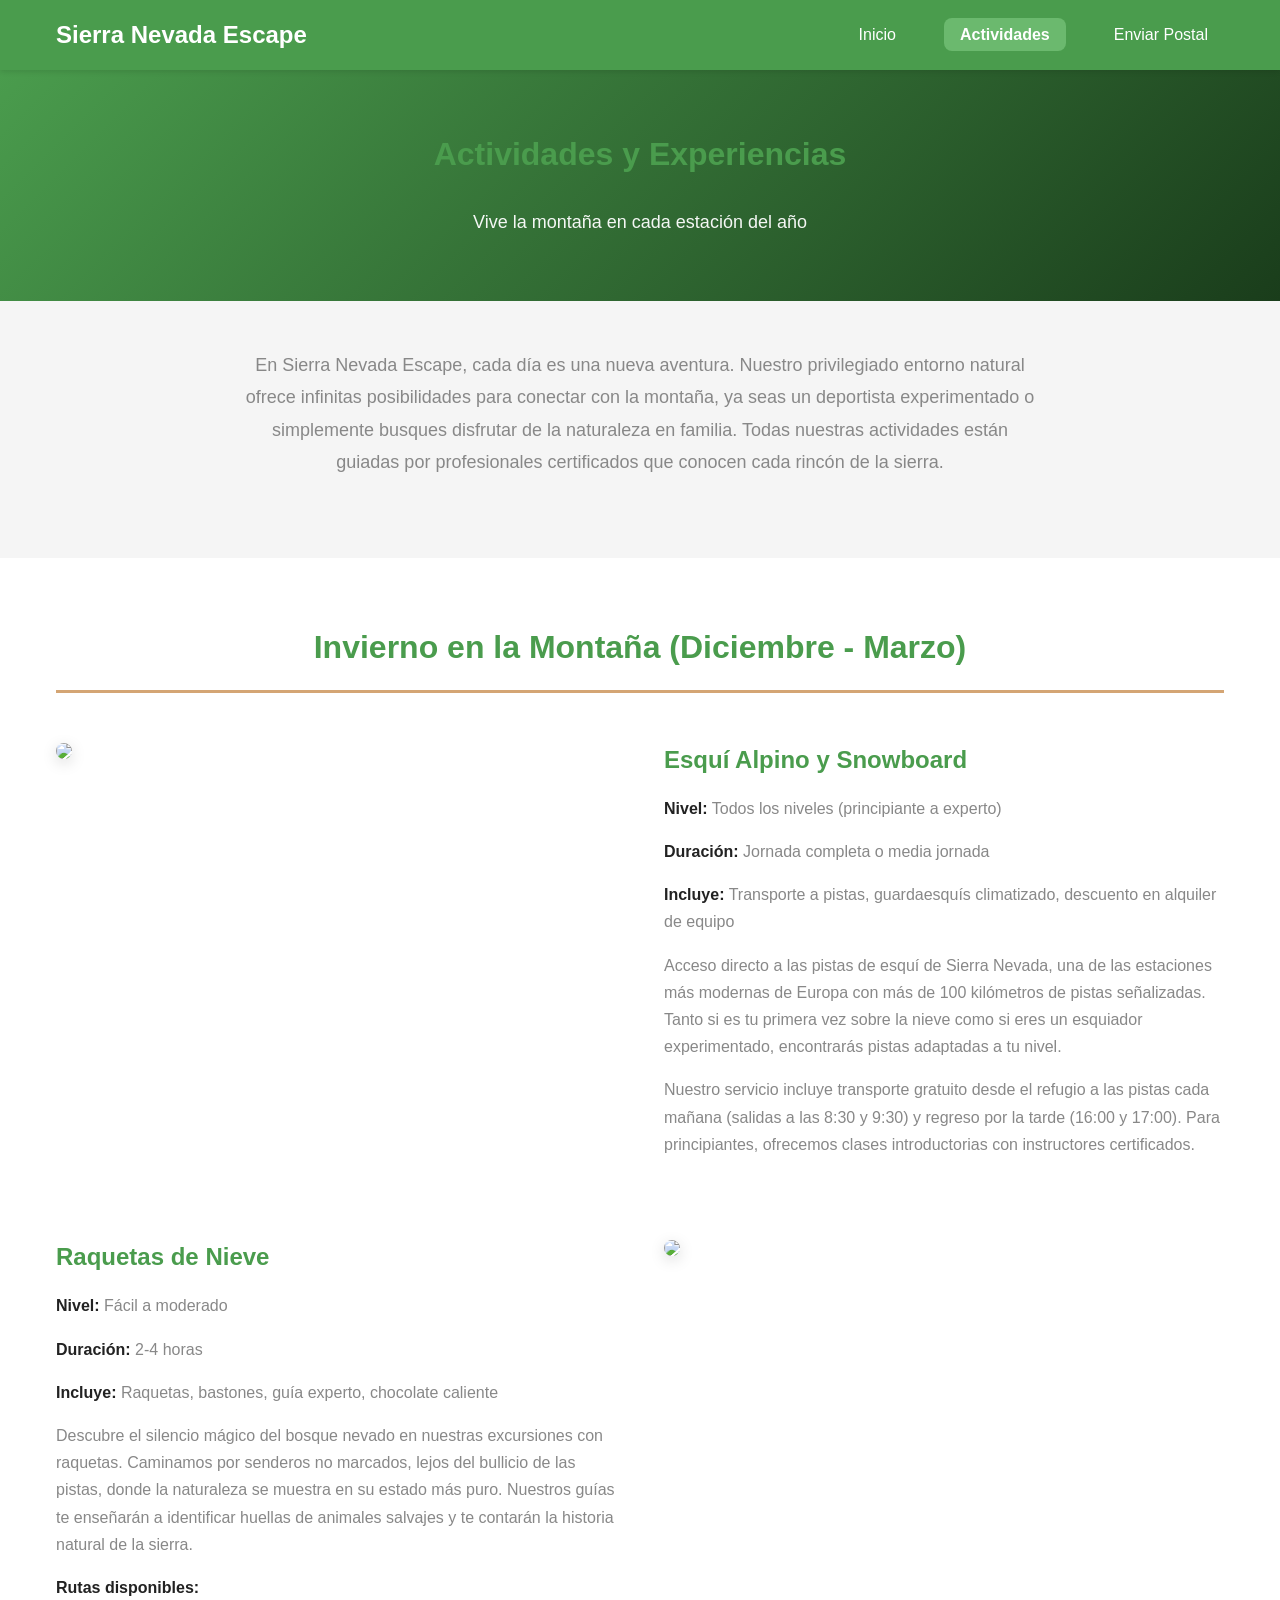
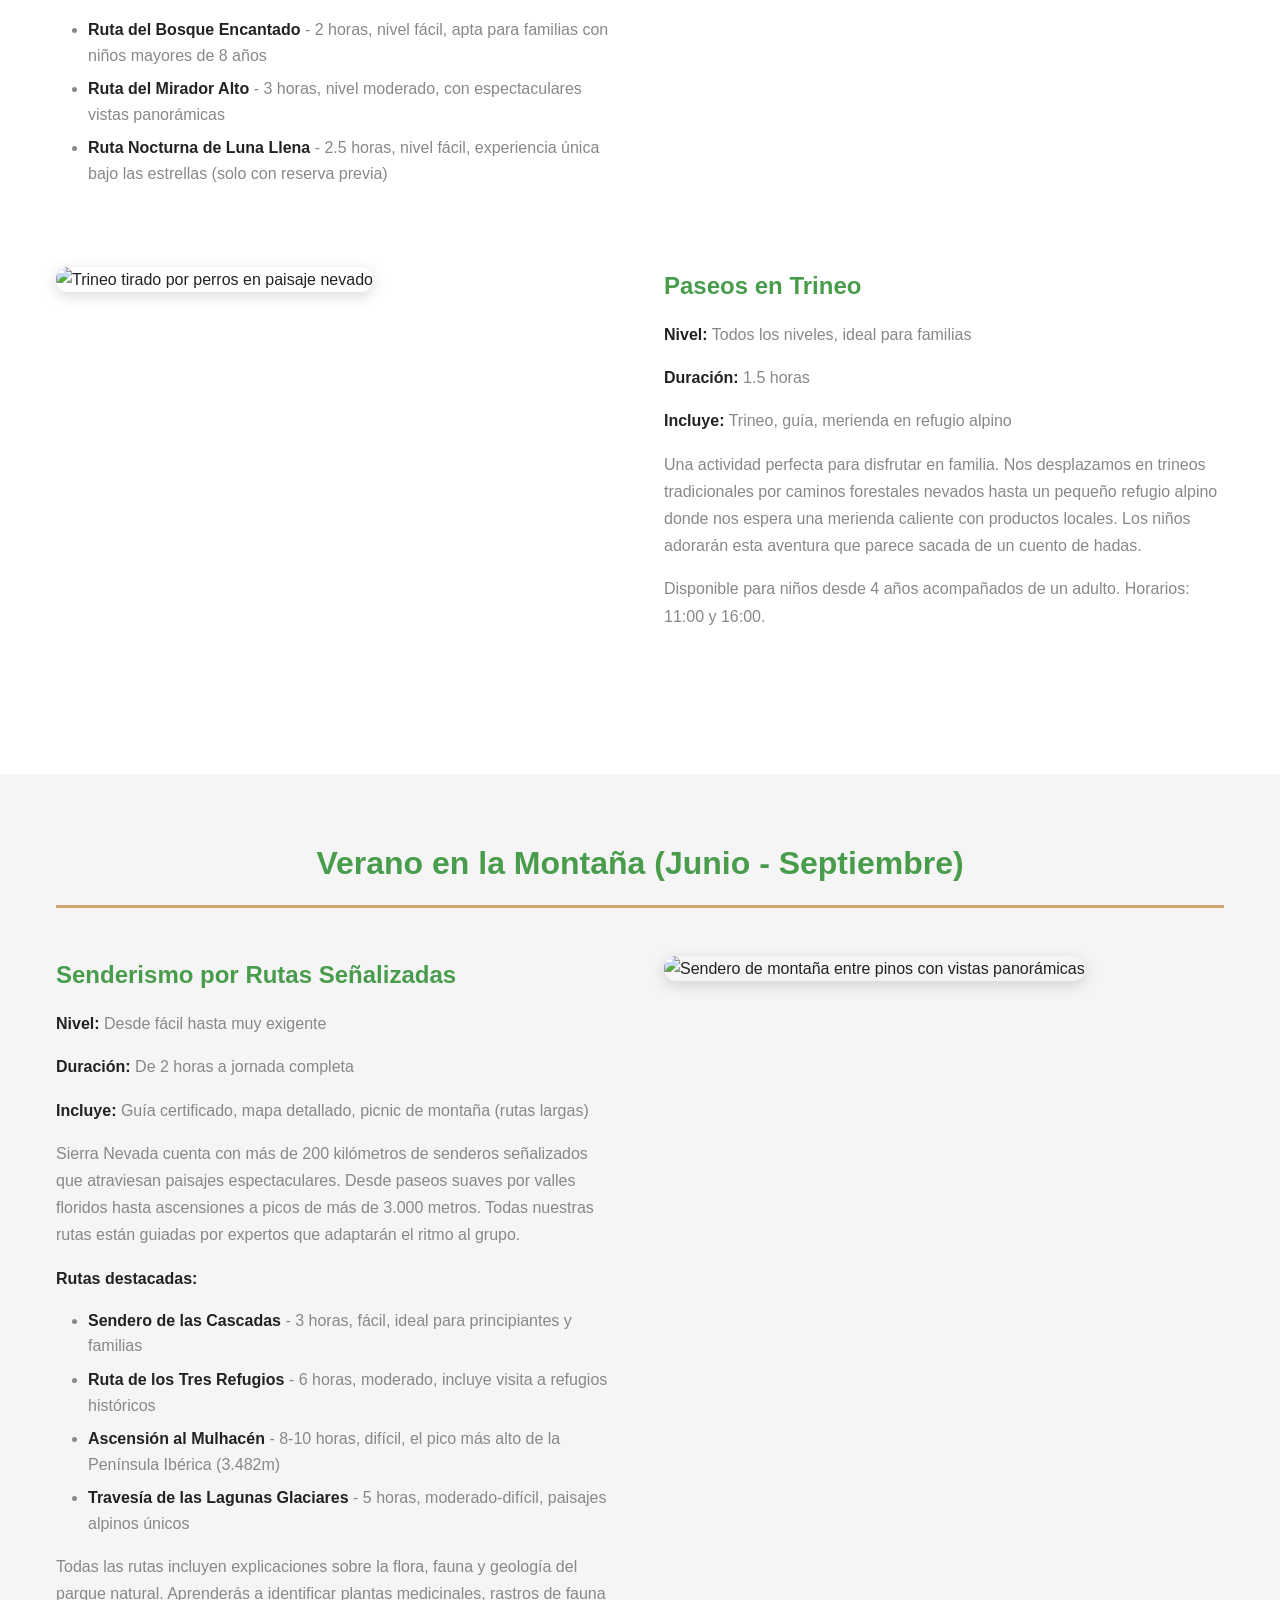
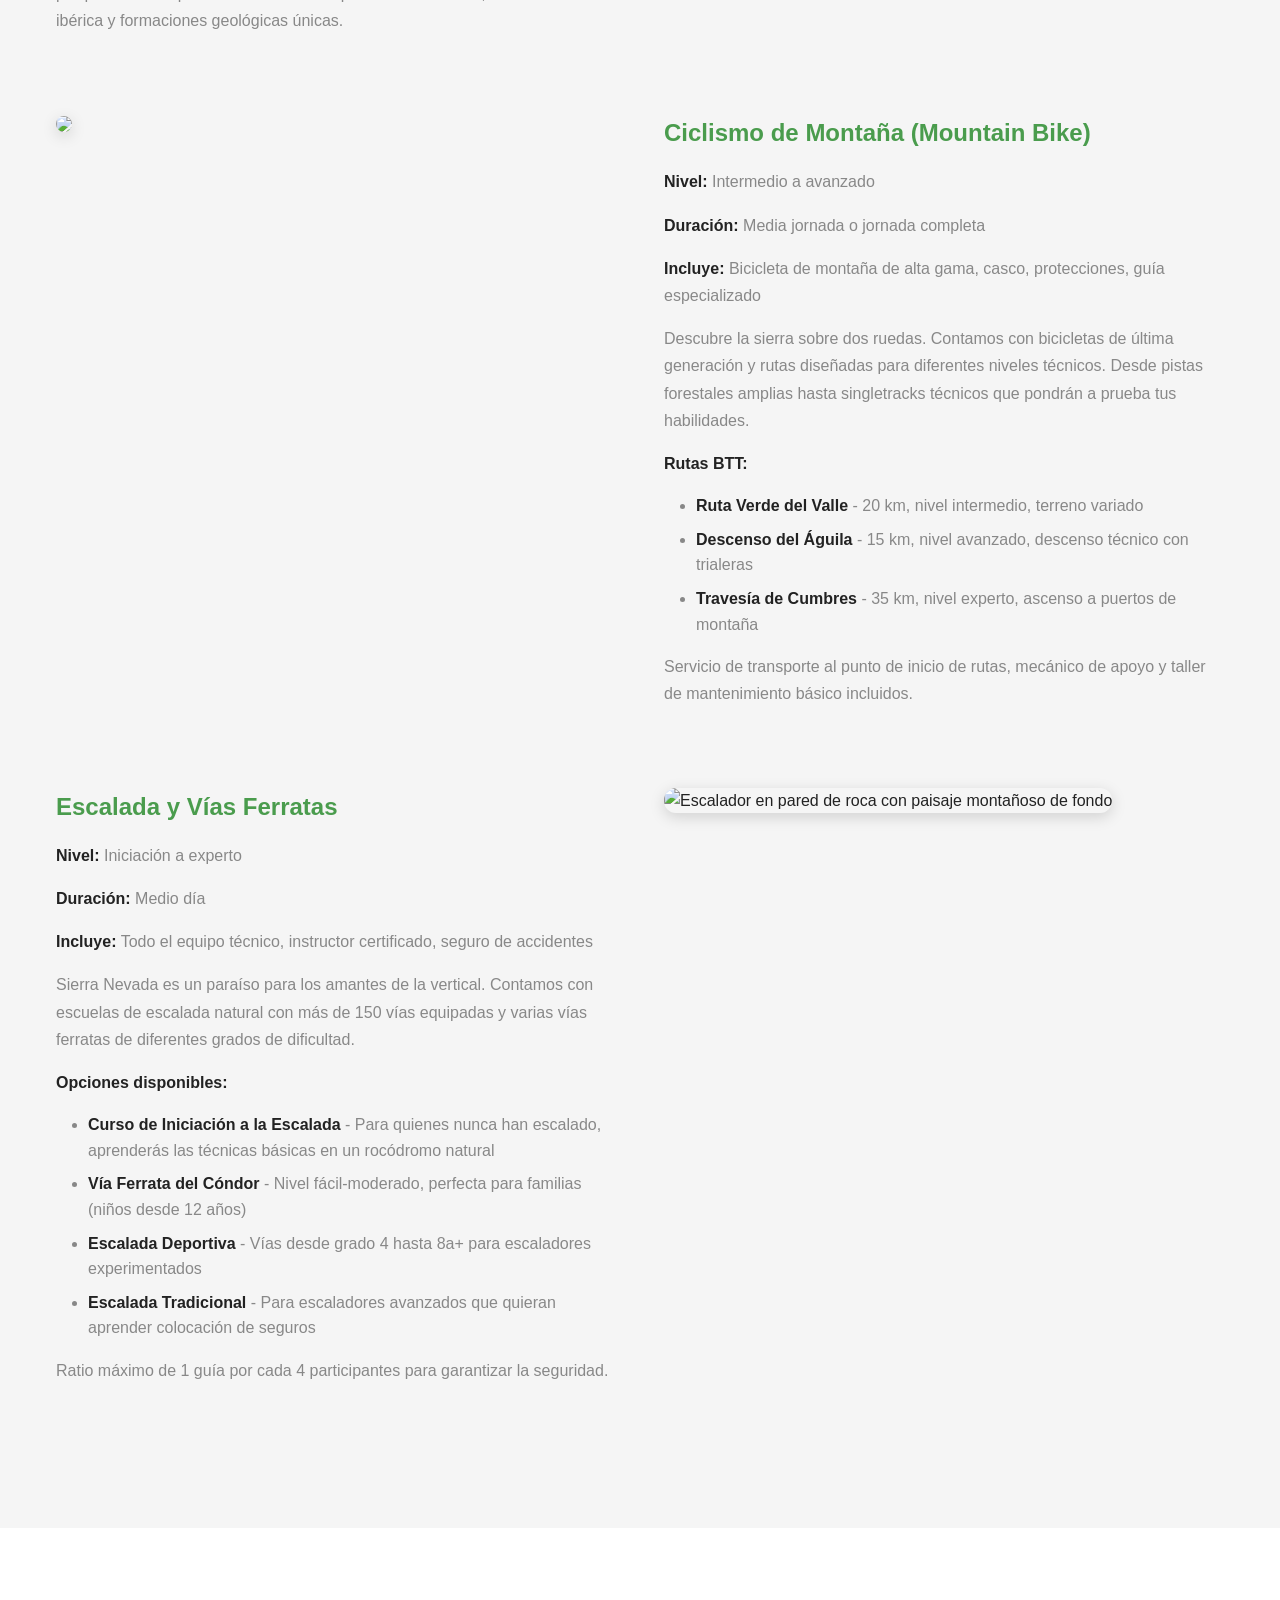
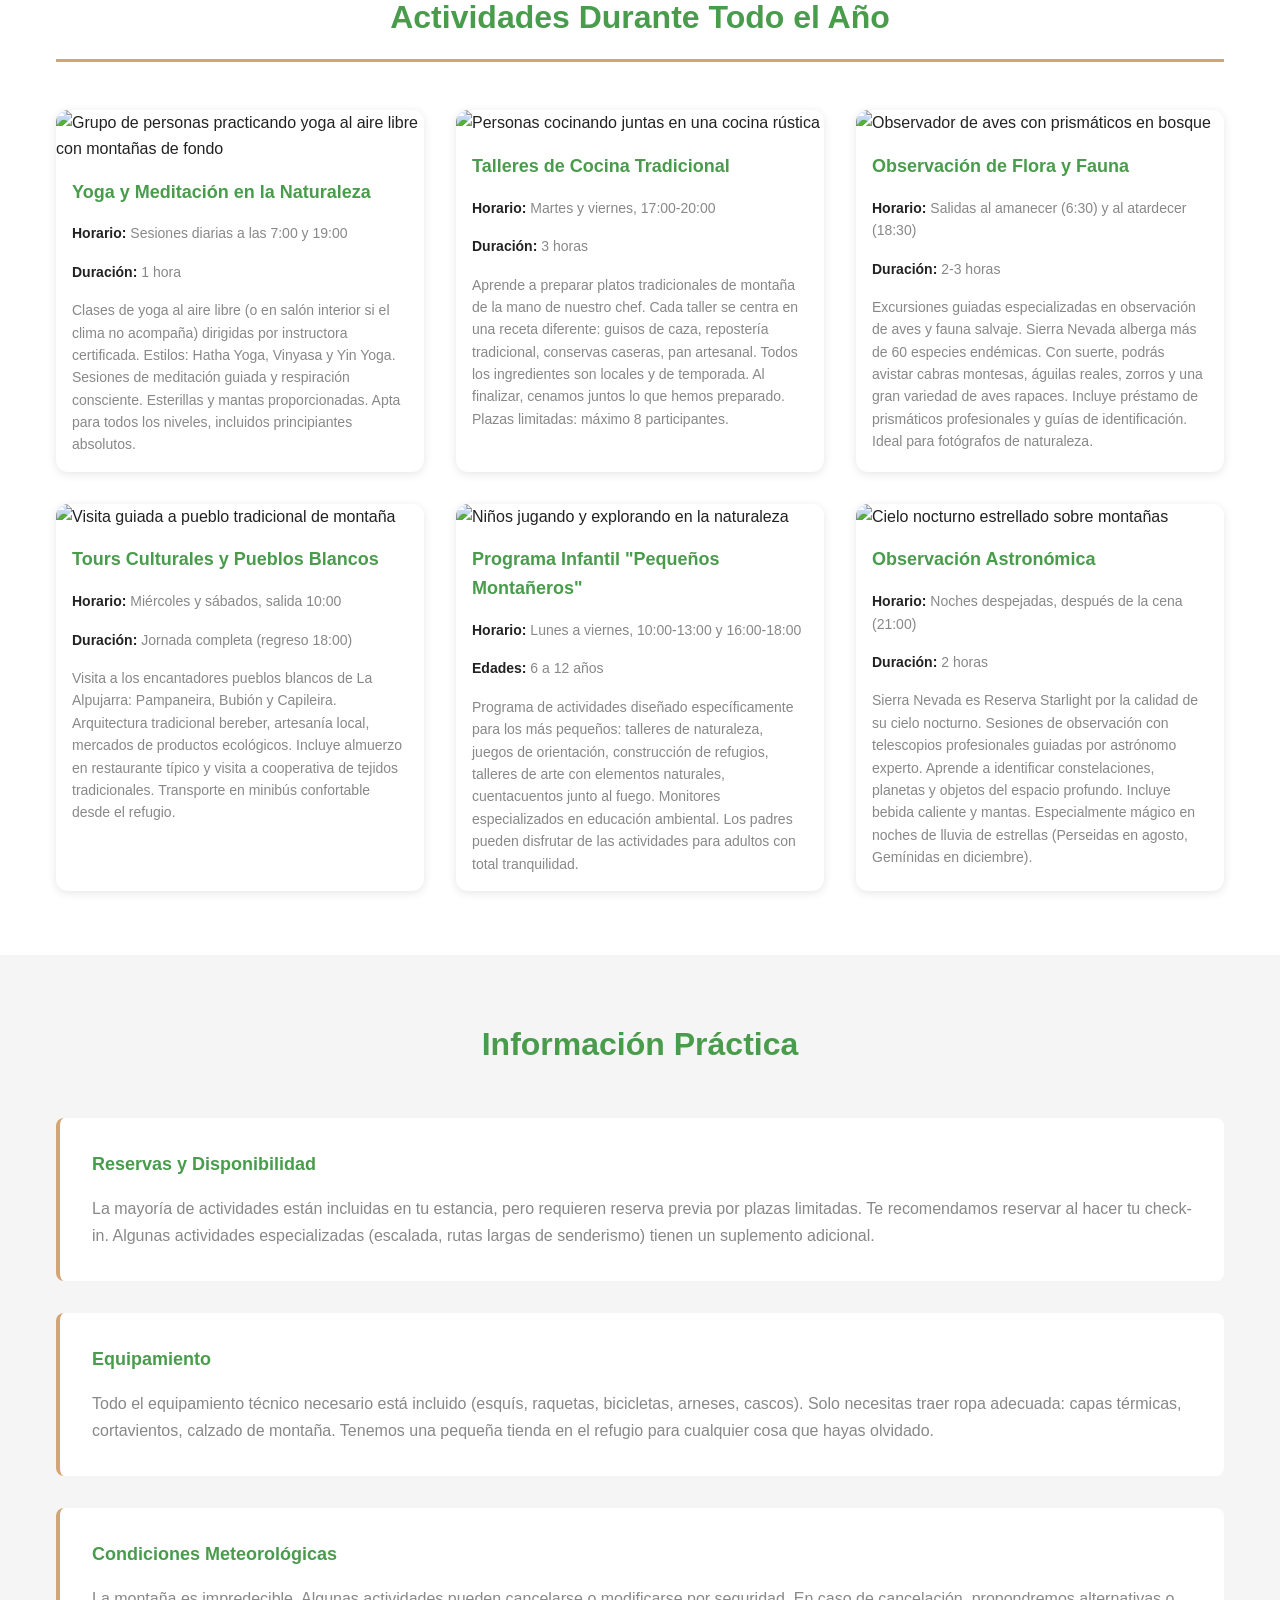
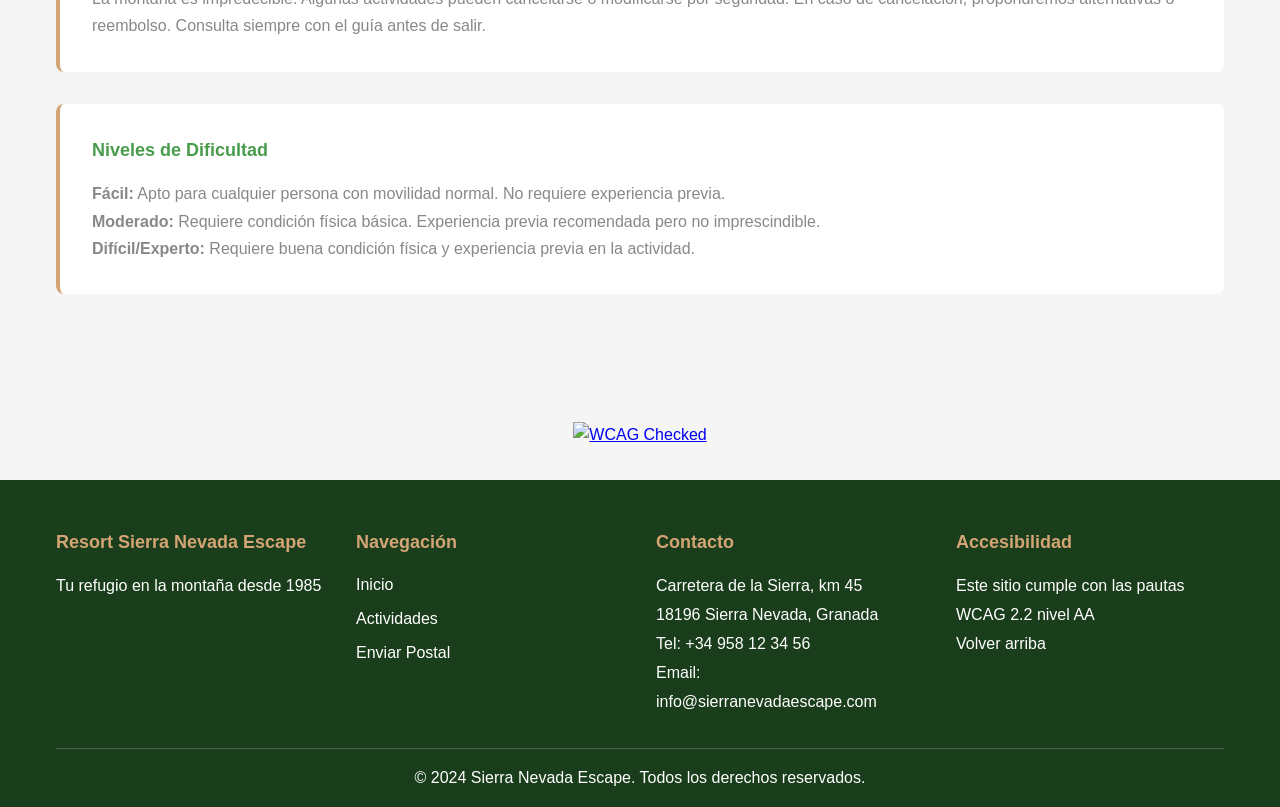
==== commit a039cd14: "AA logos" ====
--- a/actividades.html
+++ b/actividades.html
@@ -352,9 +352,10 @@
     <section class="accessibility-info" aria-labelledby="accessibility-title">
         <h2 id="accessibility-title" class="sr-only">Información de accesibilidad</h2>
         <div class="wcag-badges">
-            <img src="https://www.w3.org/WAI/wcag2AA-blue.png"
-                alt="Nivel de conformidad AA de las Pautas de Accesibilidad para el Contenido Web 2.2" width="88"
-                height="31">
+            <a href="https://achecker.ca/scan/53f57880-d275-4d09-b390-5146f478afa2">
+                <img src="https://achecker.ca/api/v1/scan/53f57880-d275-4d09-b390-5146f478afa2/badge"
+                    alt="WCAG Checked" />
+            </a>
         </div>
     </section>
 
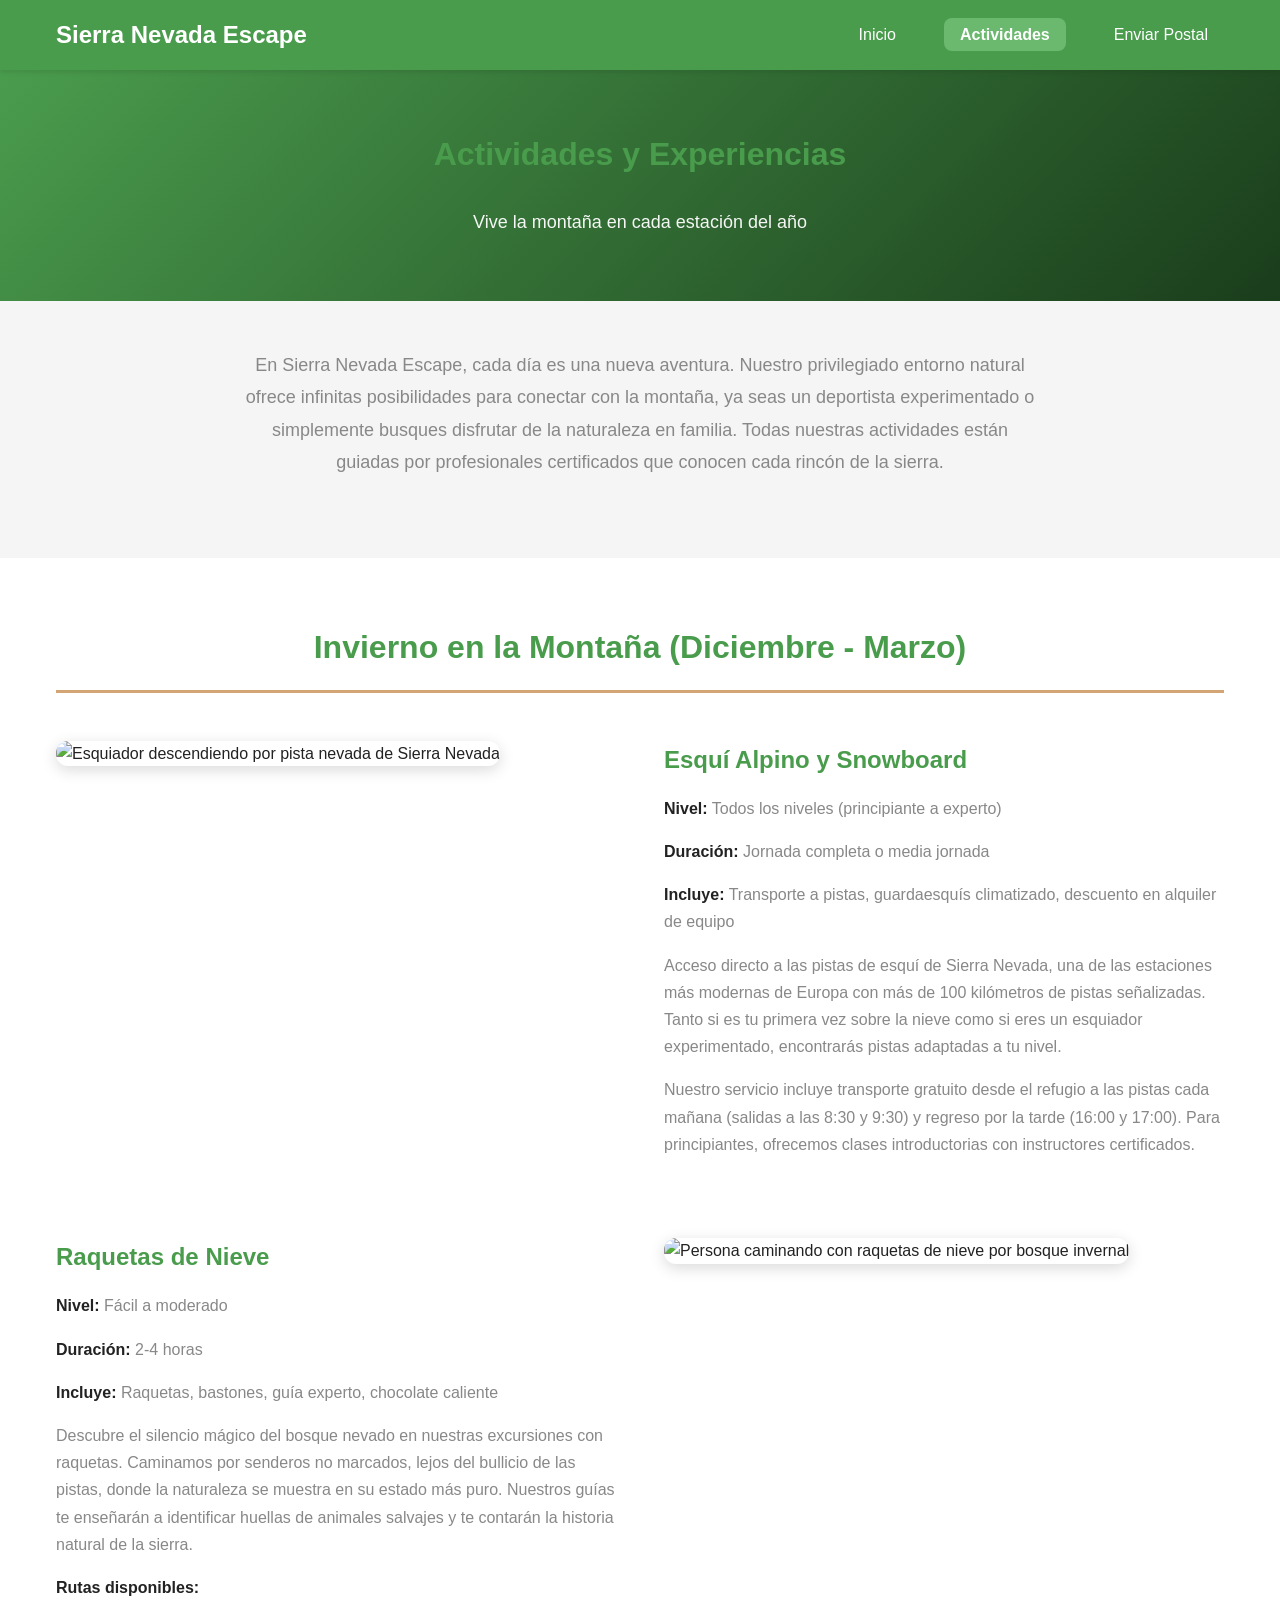
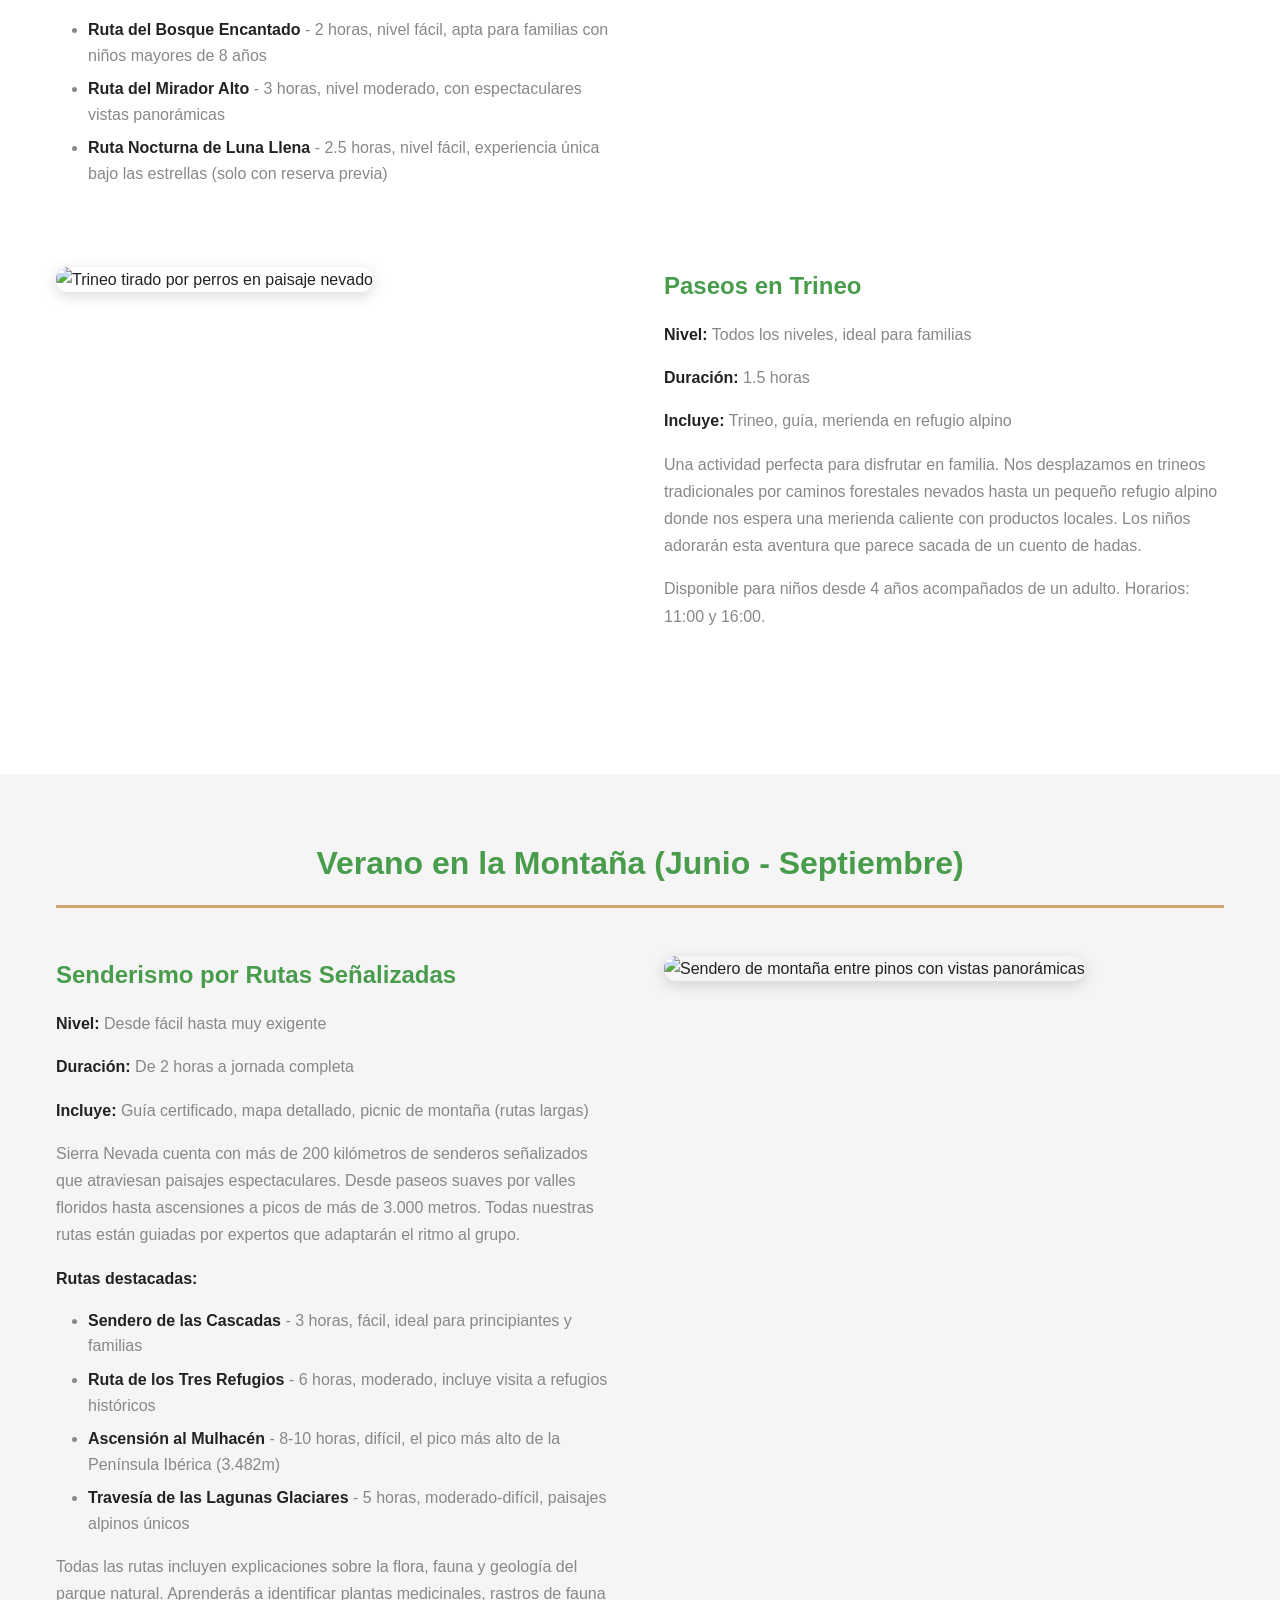
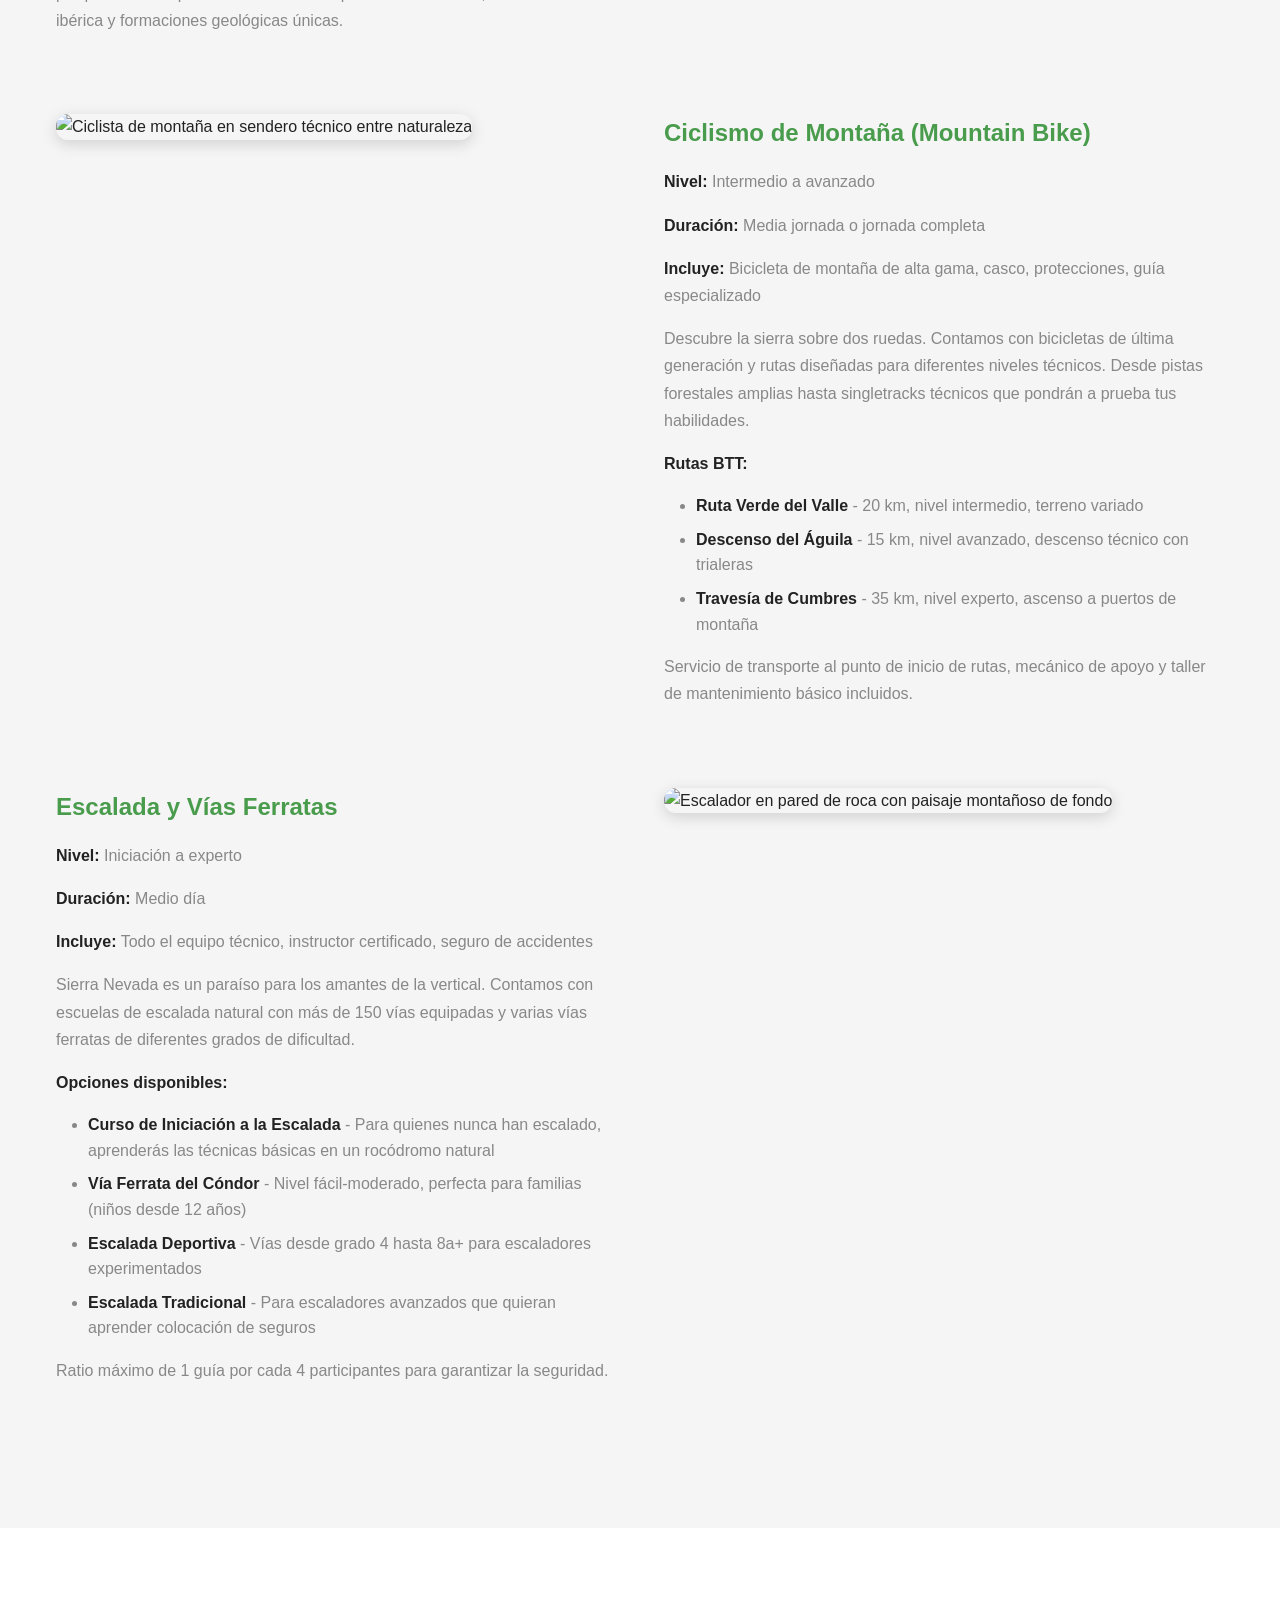
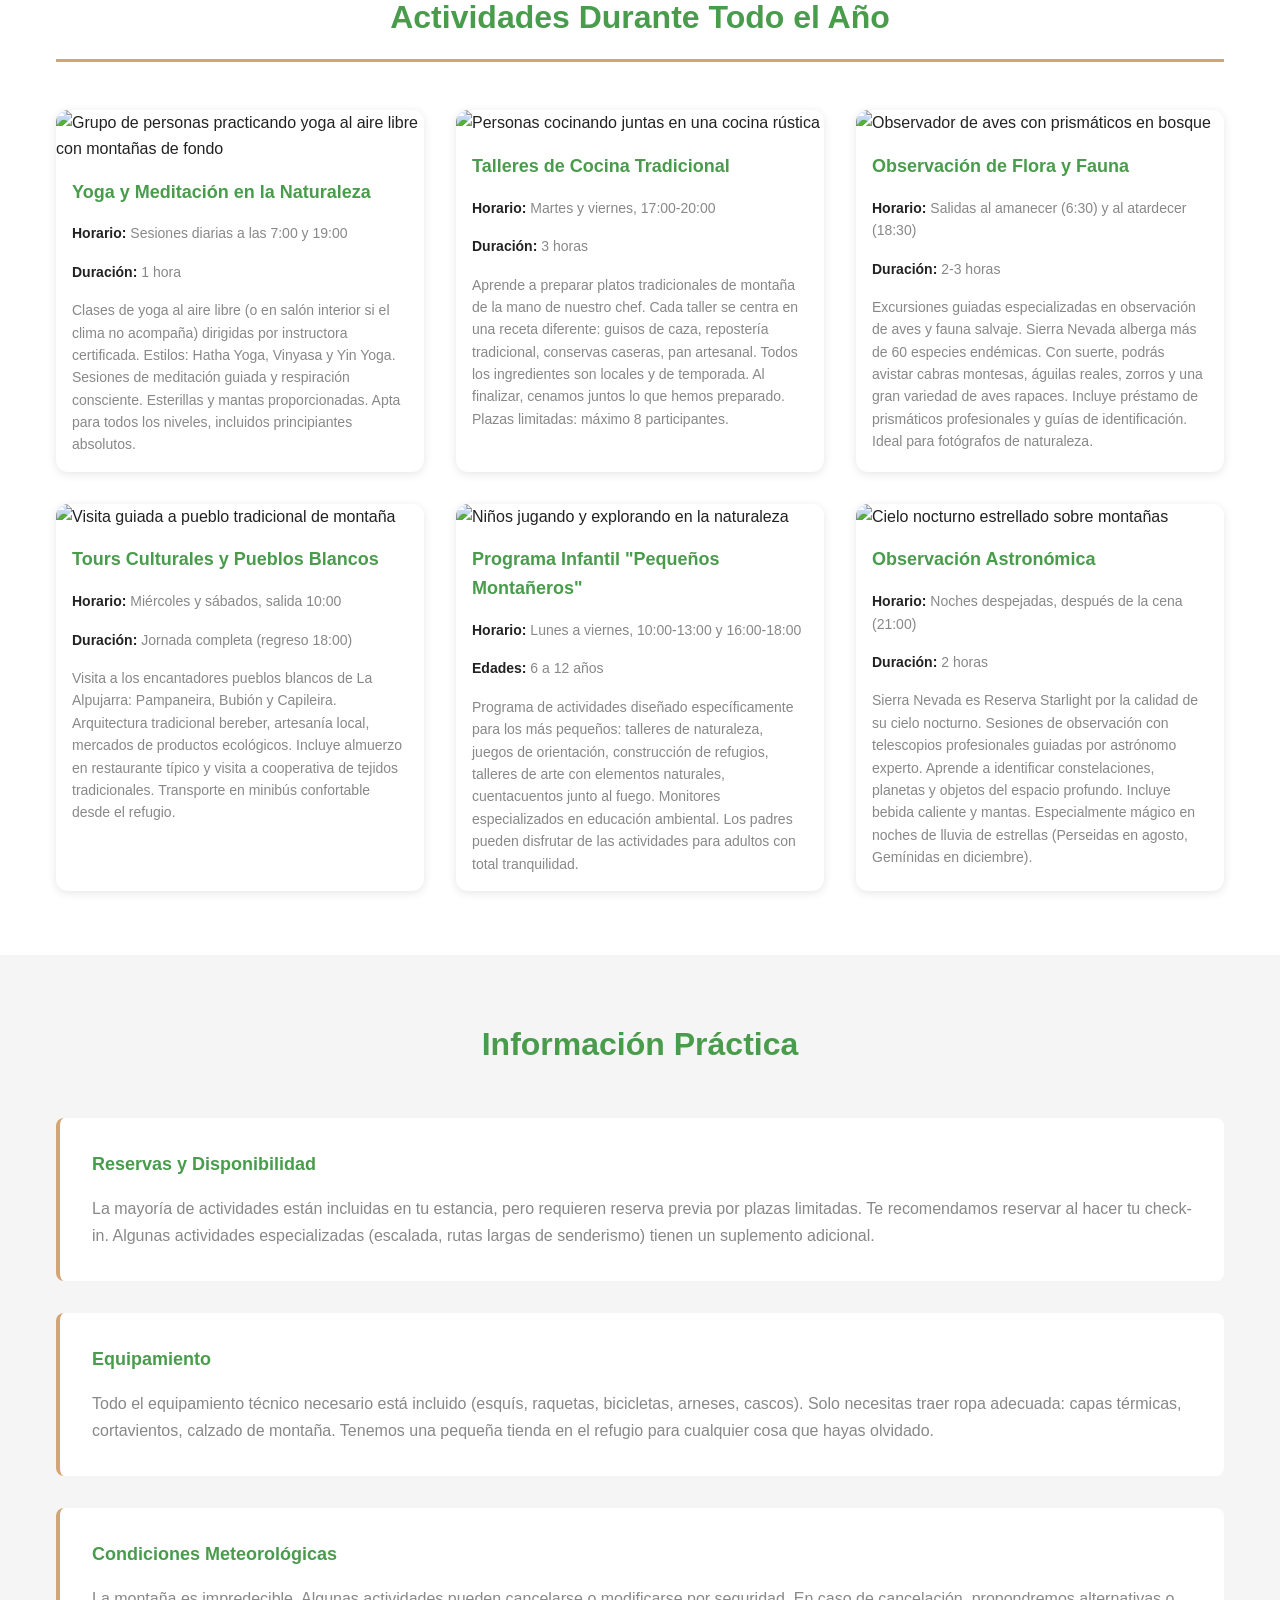
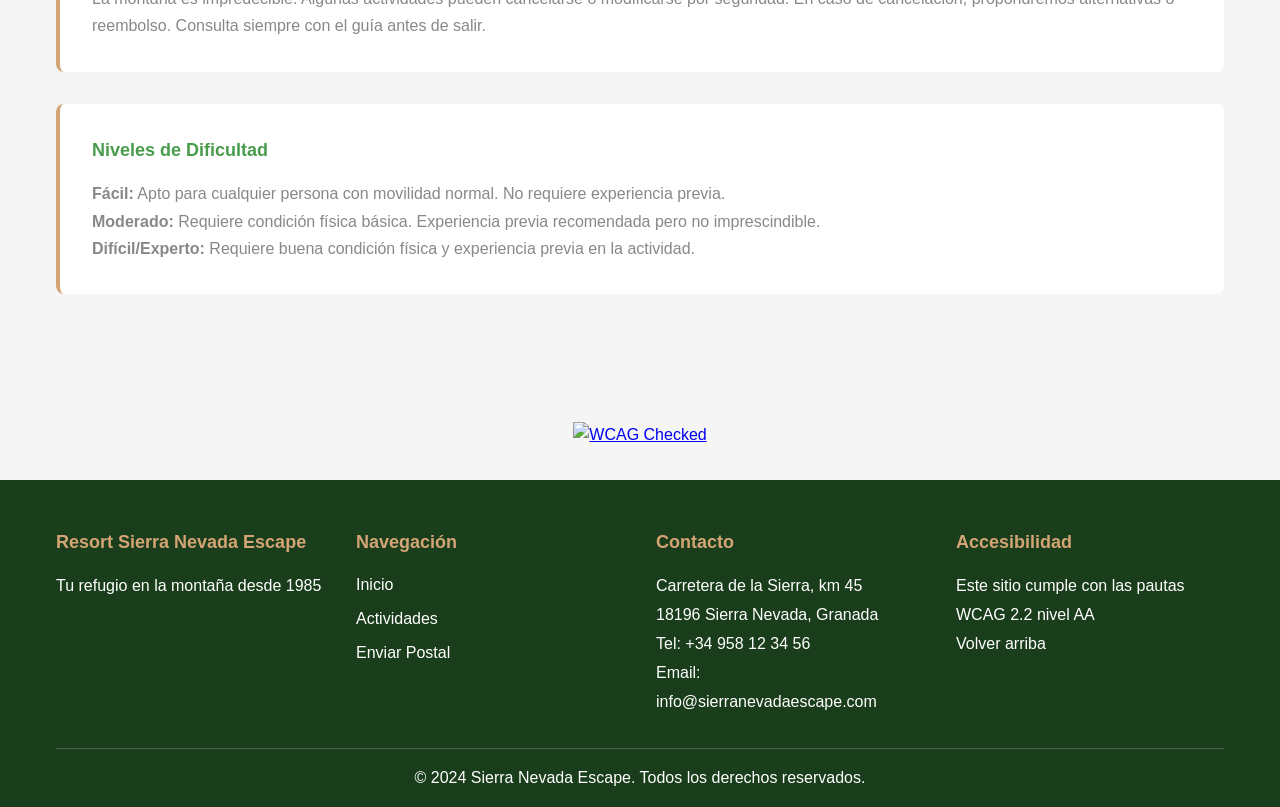
==== commit 5cc044af: "Fix A problems" ====
--- a/actividades.html
+++ b/actividades.html
@@ -1,5 +1,5 @@
 <!DOCTYPE html>
-<html>
+<html lang="es">
 
 <head>
     <meta charset="UTF-8">
@@ -53,7 +53,7 @@
                 <article class="actividad-detallada">
                     <div class="actividad-imagen">
                         <img src="https://images.unsplash.com/photo-1646147188656-a5b181ff38c4?q=80&w=1331&auto=format&fit=crop&ixlib=rb-4.1.0&ixid=M3wxMjA3fDB8MHxwaG90by1wYWdlfHx8fGVufDB8fHx8fA%3D%3D"
-                            loading="lazy">
+                            alt="Esquiador descendiendo por pista nevada de Sierra Nevada" loading="lazy">
                     </div>
                     <div class="actividad-contenido">
                         <h4>Esquí Alpino y Snowboard</h4>
@@ -96,7 +96,7 @@
                     </div>
                     <div class="actividad-imagen">
                         <img src="https://images.unsplash.com/photo-1728081931321-259cebd46e2c?q=80&w=1171&auto=format&fit=crop&ixlib=rb-4.1.0&ixid=M3wxMjA3fDB8MHxwaG90by1wYWdlfHx8fGVufDB8fHx8fA%3D%3D"
-                            loading="lazy">
+                            alt="Persona caminando con raquetas de nieve por bosque invernal" loading="lazy">
                     </div>
                 </article>
 
@@ -165,7 +165,7 @@
                 <article class="actividad-detallada">
                     <div class="actividad-imagen">
                         <img src="https://images.unsplash.com/photo-1544191696-102dbdaeeaa0?w=800&h=600&fit=crop"
-                            loading="lazy">
+                            alt="Ciclista de montaña en sendero técnico entre naturaleza" loading="lazy">
                     </div>
                     <div class="actividad-contenido">
                         <h4>Ciclismo de Montaña (Mountain Bike)</h4>
@@ -346,18 +346,18 @@
                 </article>
             </div>
         </section>
+
+        <!-- Accessibility Features Info -->
+        <section class="accessibility-info" aria-labelledby="accessibility-title">
+            <h2 id="accessibility-title" class="sr-only">Información de accesibilidad</h2>
+            <div class="wcag-badges">
+                <a href="https://achecker.ca/scan/53f57880-d275-4d09-b390-5146f478afa2">
+                    <img src="https://achecker.ca/api/v1/scan/53f57880-d275-4d09-b390-5146f478afa2/badge"
+                        alt="WCAG Checked" />
+                </a>
+            </div>
+        </section>
     </main>
-
-    <!-- Accessibility Features Info -->
-    <section class="accessibility-info" aria-labelledby="accessibility-title">
-        <h2 id="accessibility-title" class="sr-only">Información de accesibilidad</h2>
-        <div class="wcag-badges">
-            <a href="https://achecker.ca/scan/53f57880-d275-4d09-b390-5146f478afa2">
-                <img src="https://achecker.ca/api/v1/scan/53f57880-d275-4d09-b390-5146f478afa2/badge"
-                    alt="WCAG Checked" />
-            </a>
-        </div>
-    </section>
 
     <footer role="contentinfo">
         <div class="container">
